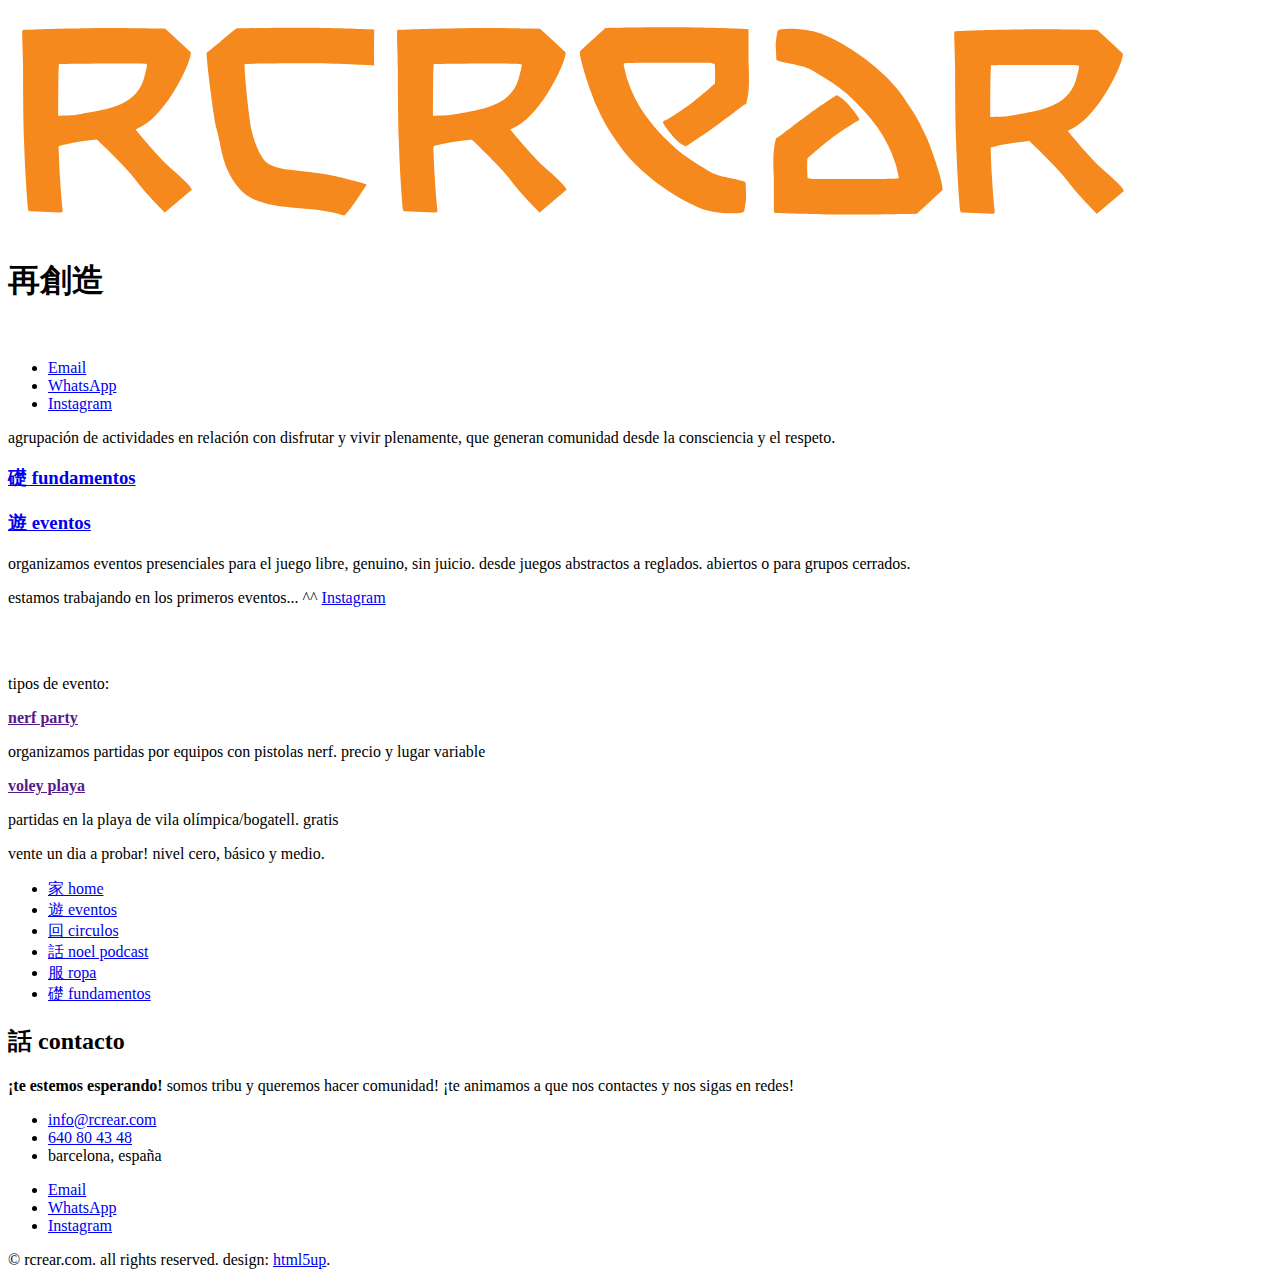
==== circulos.html @ d79f6c9f "f" ====
<!DOCTYPE HTML>
<!--
	Editorial by HTML5 UP
	html5up.net | @ajlkn
	Free for personal and commercial use under the CCA 3.0 license (html5up.net/license)
-->
<html>
	<head>

		<!-- Google tag (gtag.js) -->
<script async src="https://www.googletagmanager.com/gtag/js?id=G-EVS6V55VN1"></script>
<script>
  window.dataLayer = window.dataLayer || [];
  function gtag(){dataLayer.push(arguments);}
  gtag('js', new Date());

  gtag('config', 'G-EVS6V55VN1');
</script>

		<title>rcrear.com</title>
		<link rel="icon" type="image/ico" href="images/imago-circle.png" />
		<meta charset="utf-8" />
		<meta name="keywords" content="rcrear" />
		<meta name="viewport" content="width=device-width, initial-scale=1, user-scalable=no" />
		<link rel="stylesheet" href="assets/css/main.css" />
	</head>
	<body class="is-preload">

		<!-- Wrapper -->
			<div id="wrapper">

				<!-- Main -->
					<div id="main">
						<div class="inner">

							<!-- Header -->
								<header id="header">
									<img src="images/logo.svg">
									<right/><h1>再創造</h1><right/>
								</header>
								<br>
								<ul class="icons">

										<li><a href="mailto:info@rcrear.com" class="icon fa-envelope"><span class="label">Email</span></a></li>


										<li><a href="https://chat.whatsapp.com/CSFJep5sKGAAvkjsVZSvLa" class="icon brands fa-whatsapp"><span class="label">WhatsApp</span></a></li>


										<li><a href="https://www.instagram.com/rcrearoficial/" class="icon brands fa-instagram"><span class="label">Instagram</span></a></li>

									</ul>
									<p>agrupación de actividades en relación con disfrutar y vivir plenamente, que generan comunidad desde la consciencia y el respeto.</p>
									<a href="fundamentos.html"><h3>礎 fundamentos</h3></a>

							<!-- Section -->
								<section>
									<header class="major">
									</header>
									<div class="posts">

										<article>
											<a href="eventos.html"><h3>遊 eventos</h3></a>

											<p>organizamos eventos presenciales para el juego libre, genuino, sin juicio. desde juegos abstractos a reglados. abiertos o para grupos cerrados.</p>
											<p>estamos trabajando en los primeros eventos...  ^^  <a href="https://www.instagram.com/rcrearoficial/" class="icon brands fa-instagram"><span class="label">Instagram</span></a></li></p>
											<br></br>
											<p>tipos de evento:</p>
											<a href=""><p><strong><u>nerf party</u></strong></p></a>
											<p>organizamos partidas por equipos con pistolas nerf. precio y lugar variable</p>
											<a href=""><p><strong><u>voley playa</u></strong></p></a>
											<p>partidas en la playa de vila olímpica/bogatell. gratis</p>
											<p>vente un dia a probar! nivel cero, básico y medio.</p>


										</article>

									</div>
								</section>

						</div>
					</div>

				<!-- Sidebar -->
				<div id="sidebar">
					<div class="inner">

						<!-- Menu -->
							<nav id="menu">
								<ul>
									<li><a href="index.html">家 home</a></li>
									<li><a href="eventos.html">遊 eventos</a></li>
									<li><a href="circulos.html">回 circulos</a></li>
									<li><a href="podcast.html">話 noel podcast</a></li>
									<li><a href="ropa.html">服 ropa</a></li>
									<li><a href="fundamentos.html">礎 fundamentos</a></li>
							</ul>
							</nav>

						<!-- Section -->
							<section>
								<header class="major">
									<h2>話 contacto</h2>
								</header>
								<p><strong>¡te estemos esperando!</strong> somos tribu y queremos hacer comunidad! ¡te animamos a que nos contactes y nos sigas en redes!</p>
								<ul class="contact">
									<li class="icon solid fa-envelope"><a href="mailto:info@rcrear.com">info@rcrear.com</a></li>
									<li class="icon solid fa-phone"><a href="tel:0034640804348">640 80 43 48</a></li>
									<li class="icon solid fa-home">barcelona, españa</li>
								</ul>
								<ul class="icons">
									<li><a href="mailto:info@rcrear.com" class="icon fa-envelope"><span class="label">Email</span></a></li>


									<li><a href="https://chat.whatsapp.com/CSFJep5sKGAAvkjsVZSvLa" class="icon brands fa-whatsapp"><span class="label">WhatsApp</span></a></li>


									<li><a href="https://www.instagram.com/rcrearoficial/" class="icon brands fa-instagram"><span class="label">Instagram</span></a></li>
								</ul>
							</section>

							<!-- Footer -->
								<footer id="footer">
									<p class="copyright">&copy; rcrear.com. all rights reserved. design: <a href="https://html5up.net">html5up</a>.</p>
								</footer>

						</div>
					</div>

			</div>

		<!-- Scripts -->
			<script src="assets/js/jquery.min.js"></script>
			<script src="assets/js/browser.min.js"></script>
			<script src="assets/js/breakpoints.min.js"></script>
			<script src="assets/js/util.js"></script>
			<script src="assets/js/main.js"></script>

	</body>
</html>
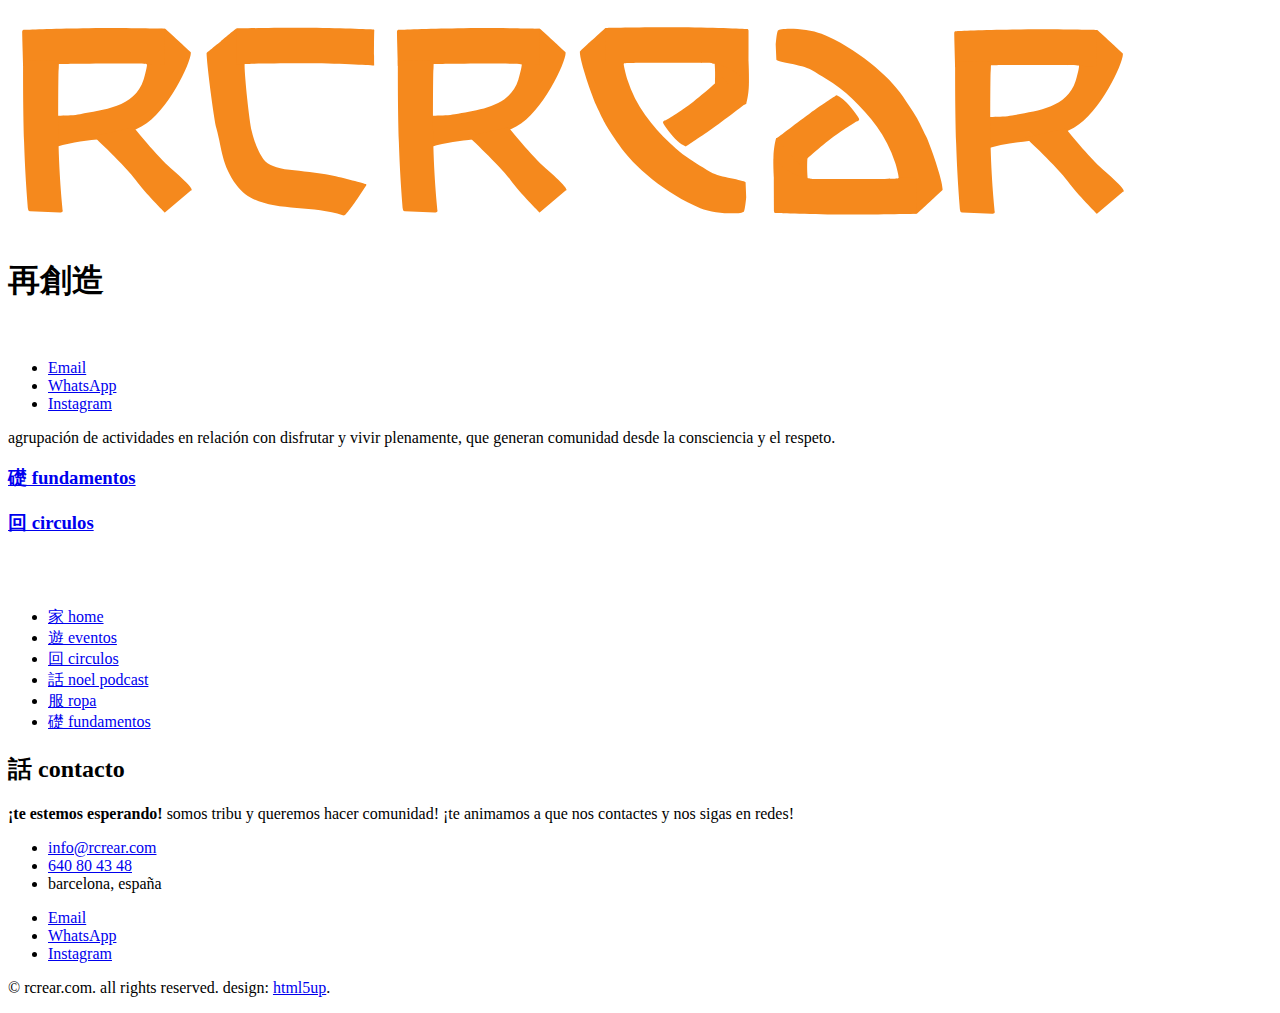
==== commit 56e425f4: "d" ====
--- a/circulos.html
+++ b/circulos.html
@@ -60,17 +60,11 @@
 									<div class="posts">
 
 										<article>
-											<a href="eventos.html"><h3>遊 eventos</h3></a>
+											<a href="circulos.html"><h3>回 circulos</h3></a>
 
-											<p>organizamos eventos presenciales para el juego libre, genuino, sin juicio. desde juegos abstractos a reglados. abiertos o para grupos cerrados.</p>
-											<p>estamos trabajando en los primeros eventos...  ^^  <a href="https://www.instagram.com/rcrearoficial/" class="icon brands fa-instagram"><span class="label">Instagram</span></a></li></p>
+											<p></p>
+											<p><a href="" class="icon brands fa-instagram"><span class="label"></span></a></li></p>
 											<br></br>
-											<p>tipos de evento:</p>
-											<a href=""><p><strong><u>nerf party</u></strong></p></a>
-											<p>organizamos partidas por equipos con pistolas nerf. precio y lugar variable</p>
-											<a href=""><p><strong><u>voley playa</u></strong></p></a>
-											<p>partidas en la playa de vila olímpica/bogatell. gratis</p>
-											<p>vente un dia a probar! nivel cero, básico y medio.</p>
 
 
 										</article>
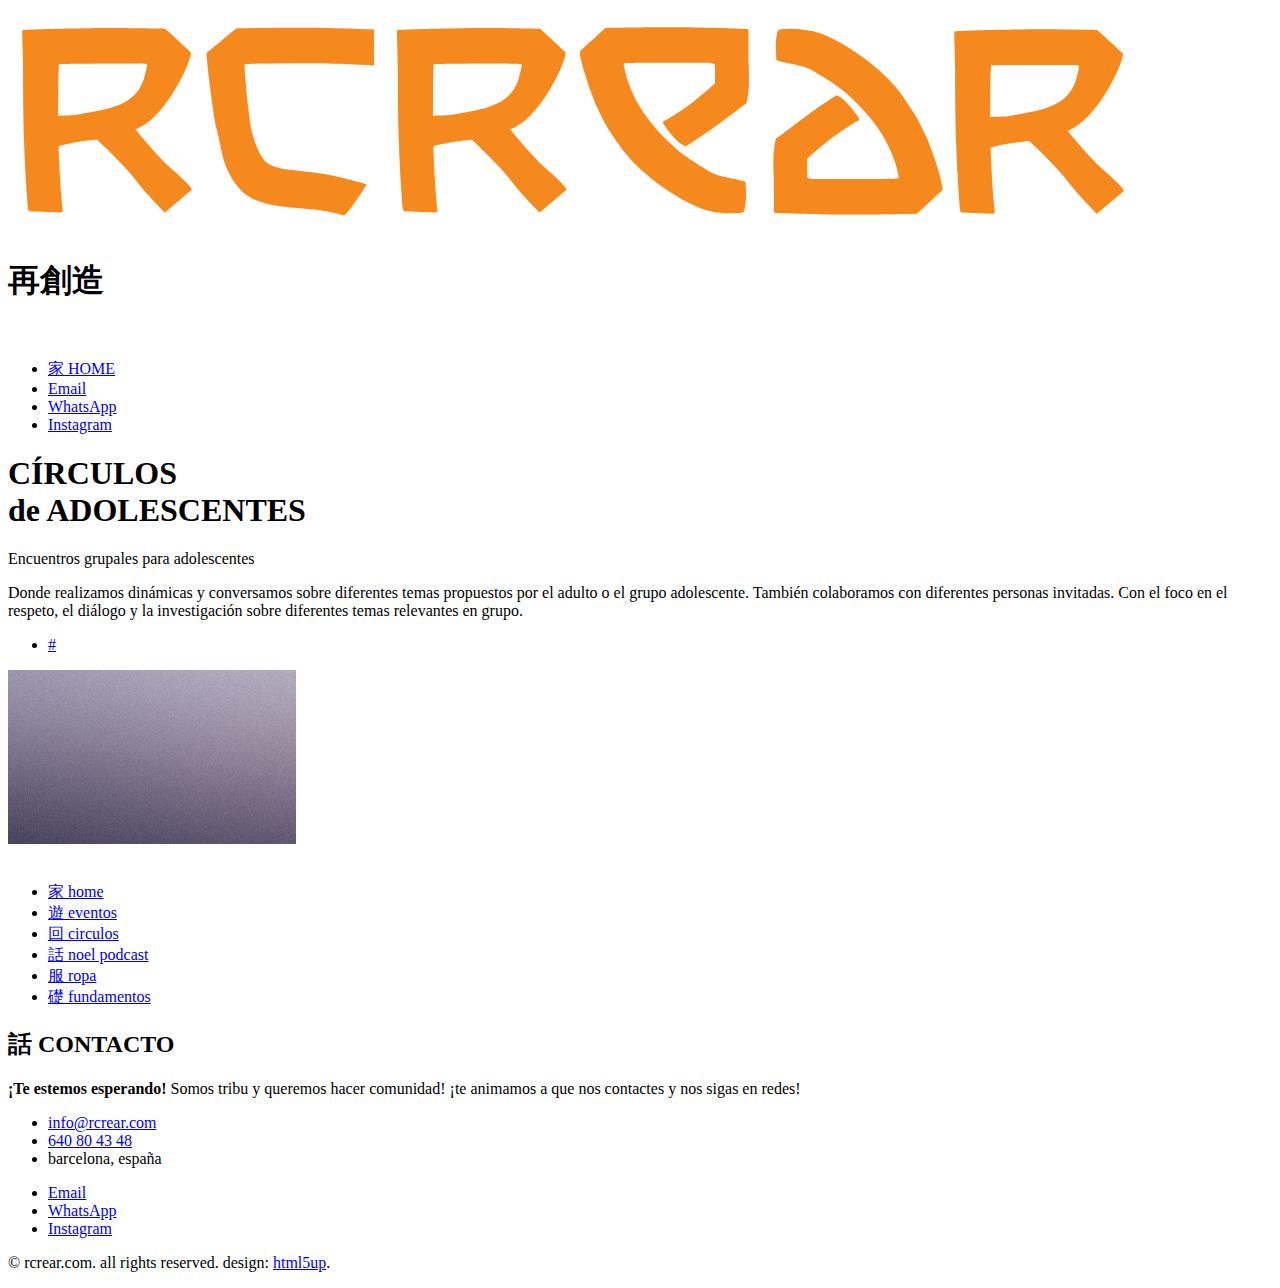
==== commit e7b1af2f: "H" ====
--- a/circulos.html
+++ b/circulos.html
@@ -17,8 +17,8 @@
   gtag('config', 'G-EVS6V55VN1');
 </script>
 
-		<title>rcrear.com</title>
-		<link rel="icon" type="image/ico" href="images/imago-circle.png" />
+		<title>RCREAR.COM</title>
+		<link rel="icon" type="image/ico" href="images/imagen marca square.png" />
 		<meta charset="utf-8" />
 		<meta name="keywords" content="rcrear" />
 		<meta name="viewport" content="width=device-width, initial-scale=1, user-scalable=no" />
@@ -34,13 +34,87 @@
 						<div class="inner">
 
 							<!-- Header -->
-								<header id="header">
+							<centered>
+									<header id="header">
 									<img src="images/logo.svg">
-									<right/><h1>再創造</h1><right/>
+									<right><h1>再創造</h1></right>
 								</header>
+							</centered>
+							
 								<br>
 								<ul class="icons">
+									<li><a href="index.html" class="button big">家 HOME</a></li>
 
+									<li><a href="mailto:info@rcrear.com" class="icon fa-envelope"><span class="label">Email</span></a></li>
+	
+	
+									<li><a href="https://chat.whatsapp.com/CSFJep5sKGAAvkjsVZSvLa" class="icon brands fa-whatsapp"><span class="label">WhatsApp</span></a></li>
+	
+	
+									<li><a href="https://www.instagram.com/rcrearoficial/" class="icon brands fa-instagram"><span class="label">Instagram</span></a></li>
+	
+								</ul>
+							
+							<!-- Banner -->
+							<section id="banner">
+								<div class="content">
+									<header>
+										<h1>CÍRCULOS<br />
+										de ADOLESCENTES</h1>
+										<p>Encuentros grupales para adolescentes</p>
+									</header>
+									<p>Donde realizamos dinámicas y conversamos sobre diferentes temas propuestos por el adulto o el grupo adolescente. También colaboramos con diferentes personas invitadas. Con el foco en el respeto, el diálogo y la investigación sobre diferentes temas relevantes en grupo.</p>
+									<ul class="actions">
+										<li><a href="#" class="button big">#</a></li>
+									</ul>
+								</div>
+								<span class="image object">
+									<img src="images/pic10.jpg" alt="" />
+								</span>
+							</section>
+
+							<!-- Section -->
+								<section>
+									<div class="posts">
+										<article>
+											<span class="image object">
+												<img src="images/pic0.jpg" alt="" />
+											</span>
+										</article>
+									</div>
+								</section>
+
+						</div>
+					</div>
+
+				<!-- Sidebar -->
+					<div id="sidebar">
+						<div class="inner">
+
+							<!-- Menu -->
+								<nav id="menu">
+									<ul>
+										<li><a href="index.html">家 home</a></li>
+										<li><a href="eventos.html">遊 eventos</a></li>
+										<li><a href="circulos.html">回 circulos</a></li>
+										<li><a href="https://www.youtube.com/@noelpod">話 noel podcast</a></li>
+										<li><a href="https://www.instagram.com/rcrearoficial/">服 ropa</a></li>
+										<li><a href="fundamentos.html">礎 fundamentos</a></li>
+								</ul>
+								</nav>
+
+							<!-- Section -->
+								<section>
+									<header class="major">
+										<h2>話 CONTACTO</h2>
+									</header>
+									<p><strong>¡Te estemos esperando!</strong> Somos tribu y queremos hacer comunidad! ¡te animamos a que nos contactes y nos sigas en redes!</p>
+									<ul class="contact">
+										<li class="icon solid fa-envelope"><a href="mailto:info@rcrear.com">info@rcrear.com</a></li>
+										<li class="icon solid fa-phone"><a href="tel:0034640804348">640 80 43 48</a></li>
+										<li class="icon solid fa-home">barcelona, españa</li>
+									</ul>
+									<ul class="icons">
 										<li><a href="mailto:info@rcrear.com" class="icon fa-envelope"><span class="label">Email</span></a></li>
 
 
@@ -48,70 +122,8 @@
 
 
 										<li><a href="https://www.instagram.com/rcrearoficial/" class="icon brands fa-instagram"><span class="label">Instagram</span></a></li>
-
 									</ul>
-									<p>agrupación de actividades en relación con disfrutar y vivir plenamente, que generan comunidad desde la consciencia y el respeto.</p>
-									<a href="fundamentos.html"><h3>礎 fundamentos</h3></a>
-
-							<!-- Section -->
-								<section>
-									<header class="major">
-									</header>
-									<div class="posts">
-
-										<article>
-											<a href="circulos.html"><h3>回 circulos</h3></a>
-
-											<p></p>
-											<p><a href="" class="icon brands fa-instagram"><span class="label"></span></a></li></p>
-											<br></br>
-
-
-										</article>
-
-									</div>
 								</section>
-
-						</div>
-					</div>
-
-				<!-- Sidebar -->
-				<div id="sidebar">
-					<div class="inner">
-
-						<!-- Menu -->
-							<nav id="menu">
-								<ul>
-									<li><a href="index.html">家 home</a></li>
-									<li><a href="eventos.html">遊 eventos</a></li>
-									<li><a href="circulos.html">回 circulos</a></li>
-									<li><a href="podcast.html">話 noel podcast</a></li>
-									<li><a href="ropa.html">服 ropa</a></li>
-									<li><a href="fundamentos.html">礎 fundamentos</a></li>
-							</ul>
-							</nav>
-
-						<!-- Section -->
-							<section>
-								<header class="major">
-									<h2>話 contacto</h2>
-								</header>
-								<p><strong>¡te estemos esperando!</strong> somos tribu y queremos hacer comunidad! ¡te animamos a que nos contactes y nos sigas en redes!</p>
-								<ul class="contact">
-									<li class="icon solid fa-envelope"><a href="mailto:info@rcrear.com">info@rcrear.com</a></li>
-									<li class="icon solid fa-phone"><a href="tel:0034640804348">640 80 43 48</a></li>
-									<li class="icon solid fa-home">barcelona, españa</li>
-								</ul>
-								<ul class="icons">
-									<li><a href="mailto:info@rcrear.com" class="icon fa-envelope"><span class="label">Email</span></a></li>
-
-
-									<li><a href="https://chat.whatsapp.com/CSFJep5sKGAAvkjsVZSvLa" class="icon brands fa-whatsapp"><span class="label">WhatsApp</span></a></li>
-
-
-									<li><a href="https://www.instagram.com/rcrearoficial/" class="icon brands fa-instagram"><span class="label">Instagram</span></a></li>
-								</ul>
-							</section>
 
 							<!-- Footer -->
 								<footer id="footer">
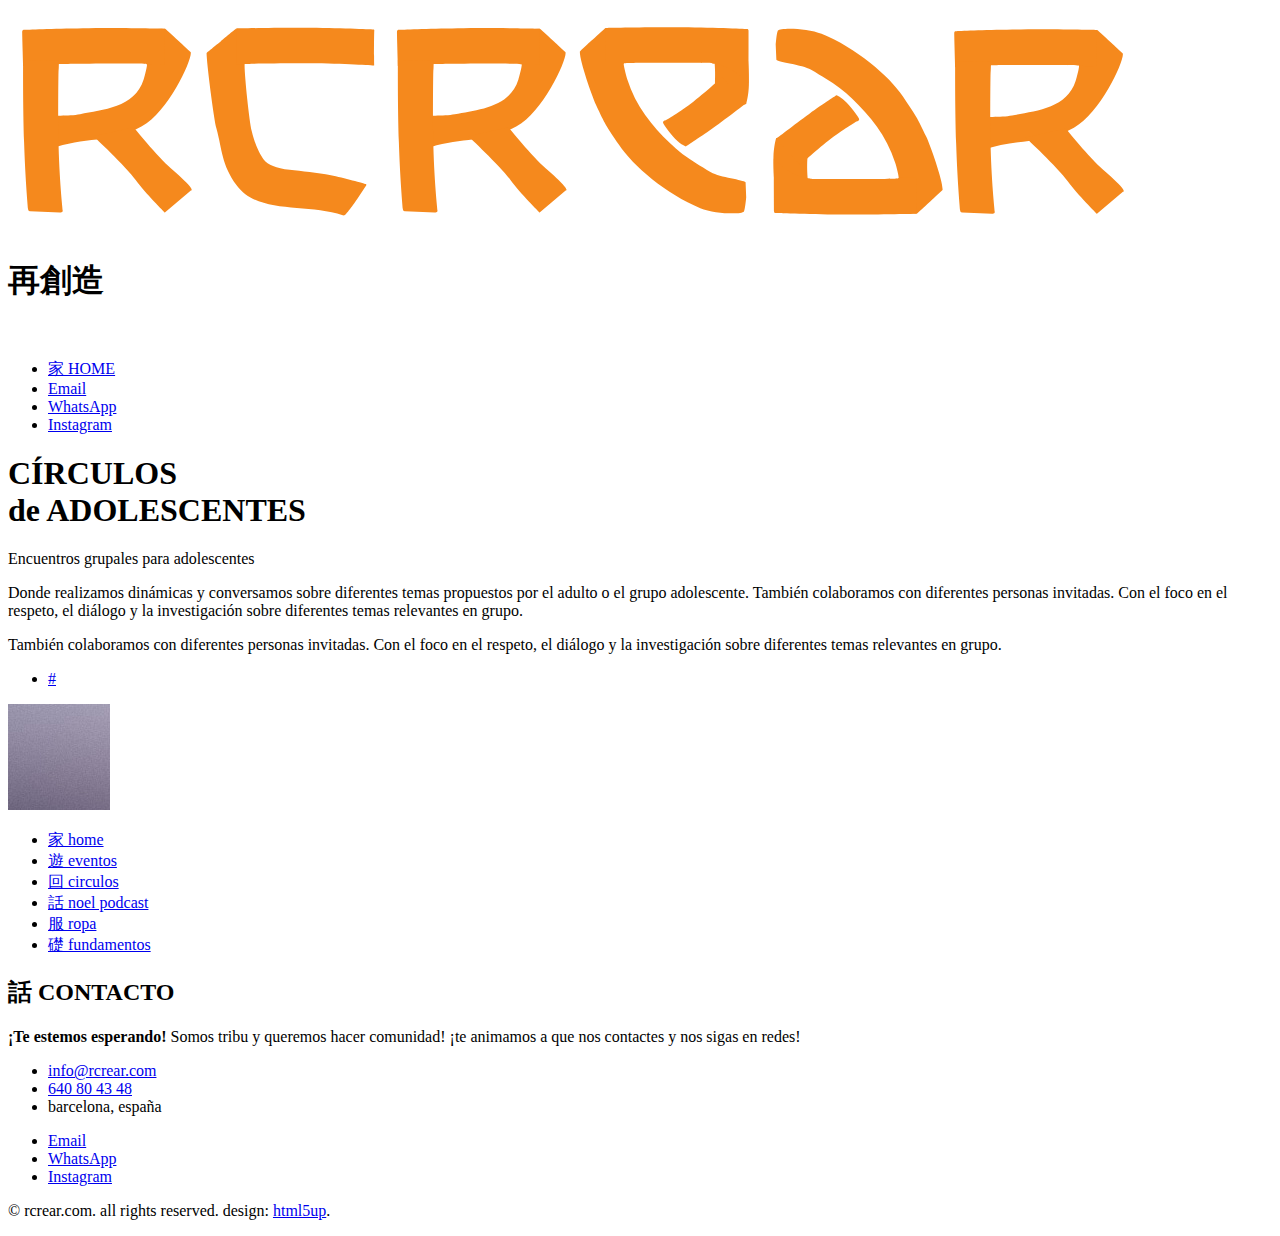
==== commit c9c74740: "s" ====
--- a/circulos.html
+++ b/circulos.html
@@ -64,25 +64,17 @@
 										<p>Encuentros grupales para adolescentes</p>
 									</header>
 									<p>Donde realizamos dinámicas y conversamos sobre diferentes temas propuestos por el adulto o el grupo adolescente. También colaboramos con diferentes personas invitadas. Con el foco en el respeto, el diálogo y la investigación sobre diferentes temas relevantes en grupo.</p>
+									
+									<p>También colaboramos con diferentes personas invitadas. Con el foco en el respeto, el diálogo y la investigación sobre diferentes temas relevantes en grupo.</p>
+
 									<ul class="actions">
 										<li><a href="#" class="button big">#</a></li>
 									</ul>
 								</div>
 								<span class="image object">
-									<img src="images/pic10.jpg" alt="" />
+									<img src="images/pic1.jpg" alt="" />
 								</span>
 							</section>
-
-							<!-- Section -->
-								<section>
-									<div class="posts">
-										<article>
-											<span class="image object">
-												<img src="images/pic0.jpg" alt="" />
-											</span>
-										</article>
-									</div>
-								</section>
 
 						</div>
 					</div>
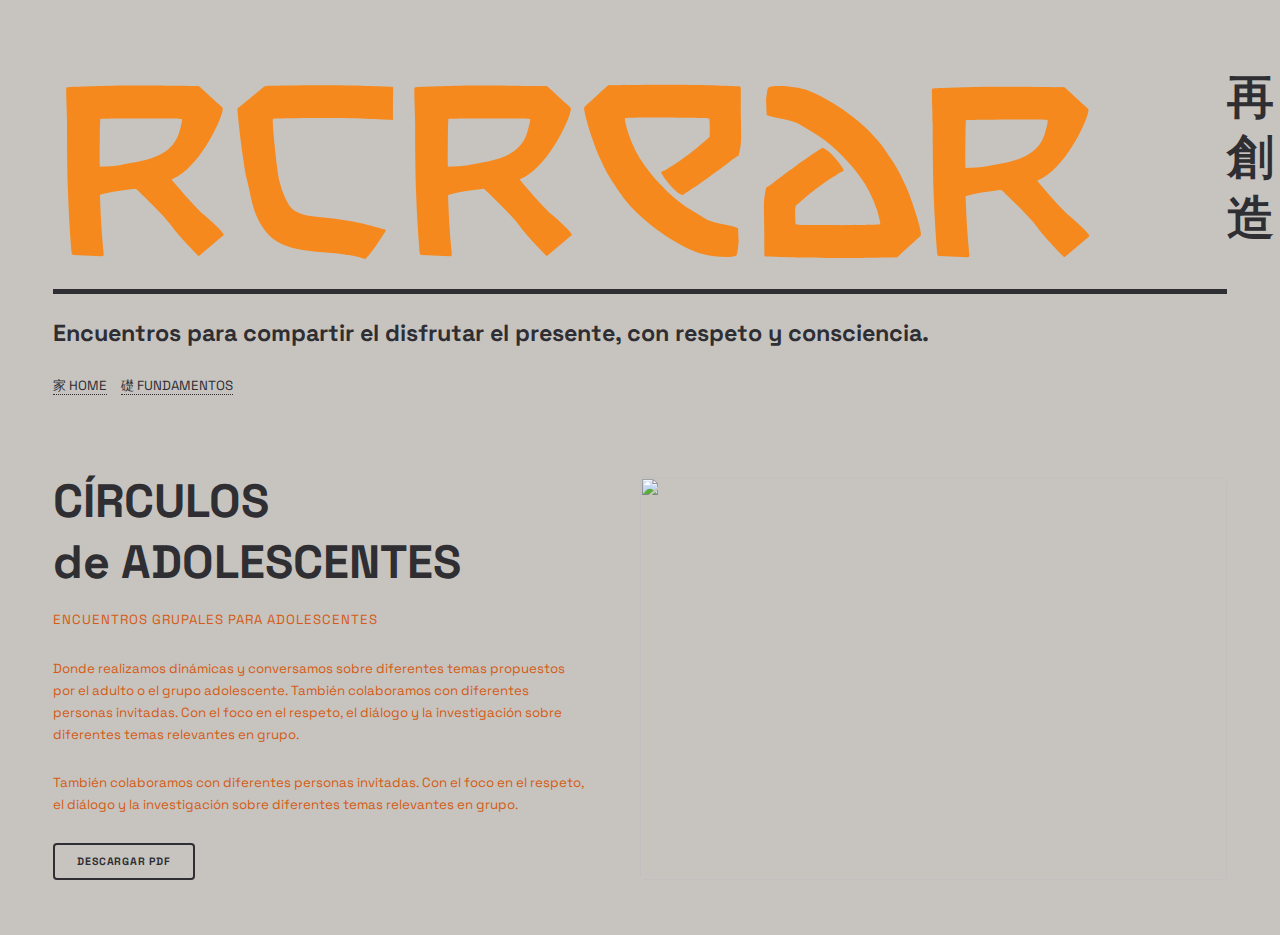
==== commit b7f04b0d: "s" ====
--- a/circulos.html
+++ b/circulos.html
@@ -35,25 +35,29 @@
 
 							<!-- Header -->
 							<centered>
-									<header id="header">
-									<img src="images/logo.svg">
-									<right><h1>再創造</h1></right>
-								</header>
-							</centered>
-							
-								<br>
-								<ul class="icons">
-									<li><a href="index.html" class="button big">家 HOME</a></li>
+								<header id="header">
+								<img src="images/logo.svg">
+								<right><h1>再創造</h1></right>
+							</header>
+						</centered>
+							<br>
+						<centered>
+							<h2>Encuentros para compartir el disfrutar el presente, con respeto y consciencia.</h2>
+							<ul class="icons">
+									<li><a href="index.html">家 HOME</a></li><li><a href="fundamentos.html">礎 FUNDAMENTOS</a></li>
 
+									<li><a href="https://www.youtube.com/@rcrear" class="icon brands fa-youtube"><span class="label">YouTube</span></a></li>
+									
 									<li><a href="mailto:info@rcrear.com" class="icon fa-envelope"><span class="label">Email</span></a></li>
-	
-	
+
+
 									<li><a href="https://chat.whatsapp.com/CSFJep5sKGAAvkjsVZSvLa" class="icon brands fa-whatsapp"><span class="label">WhatsApp</span></a></li>
-	
-	
+
+
 									<li><a href="https://www.instagram.com/rcrearoficial/" class="icon brands fa-instagram"><span class="label">Instagram</span></a></li>
-	
+
 								</ul>
+						</centered>
 							
 							<!-- Banner -->
 							<section id="banner">
@@ -68,11 +72,11 @@
 									<p>También colaboramos con diferentes personas invitadas. Con el foco en el respeto, el diálogo y la investigación sobre diferentes temas relevantes en grupo.</p>
 
 									<ul class="actions">
-										<li><a href="#" class="button big">#</a></li>
+										<li><a href="images/circulos.pdf" download="your-document-name.docx" class="button big">Descargar PDF</a></li>
 									</ul>
 								</div>
 								<span class="image object">
-									<img src="images/pic1.jpg" alt="" />
+									<img src="images/adoles.jpg" alt="" />
 								</span>
 							</section>
 
@@ -89,7 +93,7 @@
 										<li><a href="index.html">家 home</a></li>
 										<li><a href="eventos.html">遊 eventos</a></li>
 										<li><a href="circulos.html">回 circulos</a></li>
-										<li><a href="https://www.youtube.com/@noelpod">話 noel podcast</a></li>
+										<li><a href="https://www.youtube.com/@noelpod">話 podcast</a></li>
 										<li><a href="https://www.instagram.com/rcrearoficial/">服 ropa</a></li>
 										<li><a href="fundamentos.html">礎 fundamentos</a></li>
 								</ul>
--- a/assets/css/main.css
+++ b/assets/css/main.css
@@ -0,0 +1,2946 @@
+@import 'fontawesome-all.min.css';
+@import url("https://fonts.googleapis.com/css2?family=Space+Grotesk:wght@300;500;700&display=swap");
+/*
+	Editorial by HTML5 UP
+	html5up.net | @ajlkn
+	Free for personal and commercial use under the CCA 3.0 license (html5up.net/license)
+*/
+html, body, div, span, applet, object,
+iframe, h1, h2, h3, h4, h5, h6, p, blockquote,
+pre, a, abbr, acronym, address, big, cite,
+code, del, dfn, em, img, ins, kbd, q, s, samp,
+small, strike, strong, sub, sup, tt, var, b,
+u, i, center, dl, dt, dd, ol, ul, li, fieldset,
+form, label, legend, table, caption, tbody,
+tfoot, thead, tr, th, td, article, aside,
+canvas, details, embed, figure, figcaption,
+footer, header, hgroup, menu, nav, output, ruby,
+section, summary, time, mark, audio, video {
+  margin: 0;
+  padding: 0;
+  border: 0;
+  font-size: 100%;
+  font: inherit;
+  vertical-align: baseline;
+}
+
+article, aside, details, figcaption, figure,
+footer, header, hgroup, menu, nav, section {
+  display: block;
+}
+
+body {
+  line-height: 1;
+}
+
+ol, ul {
+  list-style: none;
+}
+
+blockquote, q {
+  quotes: none;
+}
+blockquote:before, blockquote:after, q:before, q:after {
+  content: "";
+  content: none;
+}
+
+table {
+  border-collapse: collapse;
+  border-spacing: 0;
+}
+
+body {
+  -webkit-text-size-adjust: none;
+}
+
+mark {
+  background-color: transparent;
+  color: inherit;
+}
+
+input::-moz-focus-inner {
+  border: 0;
+  padding: 0;
+}
+
+input, select, textarea {
+  -moz-appearance: none;
+  -webkit-appearance: none;
+  -ms-appearance: none;
+  appearance: none;
+}
+
+/* Basic */
+@-ms-viewport {
+  width: device-width;
+}
+body {
+  -ms-overflow-style: scrollbar;
+}
+
+@media screen and (max-width: 480px) {
+  html, body {
+    min-width: 320px;
+  }
+}
+html {
+  box-sizing: border-box;
+}
+
+*, *:before, *:after {
+  box-sizing: inherit;
+}
+
+body {
+  background: #c7c4c0;
+}
+body.is-preload *, body.is-preload *:before, body.is-preload *:after, body.is-resizing *, body.is-resizing *:before, body.is-resizing *:after {
+  -moz-animation: none !important;
+  -webkit-animation: none !important;
+  -ms-animation: none !important;
+  animation: none !important;
+  -moz-transition: none !important;
+  -webkit-transition: none !important;
+  -ms-transition: none !important;
+  transition: none !important;
+}
+
+/* Type */
+body, input, select, textarea {
+  color: #d45b14;
+  font-family: "Space Grotesk", sans-serif;
+  font-size: 13pt;
+  font-weight: 400;
+  line-height: 1.65;
+}
+@media screen and (max-width: 1680px) {
+  body, input, select, textarea {
+    font-size: 11pt;
+  }
+}
+@media screen and (max-width: 1280px) {
+  body, input, select, textarea {
+    font-size: 10pt;
+  }
+}
+@media screen and (max-width: 360px) {
+  body, input, select, textarea {
+    font-size: 9pt;
+  }
+}
+
+a {
+  -moz-transition: color 0.2s ease-in-out, border-bottom-color 0.2s ease-in-out;
+  -webkit-transition: color 0.2s ease-in-out, border-bottom-color 0.2s ease-in-out;
+  -ms-transition: color 0.2s ease-in-out, border-bottom-color 0.2s ease-in-out;
+  transition: color 0.2s ease-in-out, border-bottom-color 0.2s ease-in-out;
+  border-bottom: dotted 1px;
+  color: #2e2e33;
+  text-decoration: none;
+}
+a:hover {
+  border-bottom-color: #2e2e33;
+  color: #2e2e33 !important;
+}
+a:hover strong {
+  color: inherit;
+}
+
+strong, b {
+  color: #2e2e33;
+  font-weight: 600;
+}
+
+em, i {
+  font-style: italic;
+}
+
+p {
+  margin: 0 0 2em 0;
+}
+
+h1, h2, h3, h4, h5, h6 {
+  color: #2e2e33;
+  font-family: "Space Grotesk", sans-serif;
+  font-weight: 700;
+  line-height: 1.5;
+  margin: 0 0 1em 0;
+}
+h1 a, h2 a, h3 a, h4 a, h5 a, h6 a {
+  color: inherit;
+  text-decoration: none;
+  border-bottom: 0;
+}
+
+h1 {
+  font-size: 4em;
+  margin: 0 0 0.5em 0;
+  line-height: 1.3;
+}
+
+h2 {
+  font-size: 1.75em;
+}
+
+h3 {
+  font-size: 1.25em;
+}
+
+h4 {
+  font-size: 1.1em;
+}
+
+h5 {
+  font-size: 0.9em;
+}
+
+h6 {
+  font-size: 0.7em;
+}
+
+@media screen and (max-width: 1680px) {
+  h1 {
+    font-size: 3.5em;
+  }
+}
+@media screen and (max-width: 980px) {
+  h1 {
+    font-size: 3.25em;
+  }
+}
+@media screen and (max-width: 736px) {
+  h1 {
+    font-size: 2em;
+    line-height: 1.4;
+  }
+  h2 {
+    font-size: 1.5em;
+  }
+}
+sub {
+  font-size: 0.8em;
+  position: relative;
+  top: 0.5em;
+}
+
+sup {
+  font-size: 0.8em;
+  position: relative;
+  top: -0.5em;
+}
+
+blockquote {
+  border-left: solid 3px rgb(212, 88, 16);
+  font-style: italic;
+  margin: 0 0 2em 0;
+  padding: 0.5em 0 0.5em 2em;
+}
+
+code {
+  background: rgba(218, 87, 12, 0.25);
+  border-radius: 0.375em;
+  border: solid 1px rgb(212, 88, 16);
+  font-family: "Space Grotesk", sans-serif;
+  font-size: 0.9em;
+  margin: 0 0.25em;
+  padding: 0.25em 0.65em;
+}
+
+pre {
+  -webkit-overflow-scrolling: touch;
+  font-family: "Space Grotesk", sans-serif;
+  font-size: 0.9em;
+  margin: 0 0 2em 0;
+}
+pre code {
+  display: block;
+  line-height: 1.75;
+  padding: 1em 1.5em;
+  overflow-x: auto;
+}
+
+hr {
+  border: 0;
+  border-bottom: solid 1px rgb(212, 88, 16);
+  margin: 2em 0;
+}
+hr.major {
+  margin: 3em 0;
+}
+
+.align-left {
+  text-align: left;
+}
+
+.align-center {
+  text-align: center;
+}
+
+.align-right {
+  text-align: right;
+}
+
+/* Row */
+.row {
+  display: flex;
+  flex-wrap: wrap;
+  box-sizing: border-box;
+  align-items: stretch;
+}
+.row > * {
+  box-sizing: border-box;
+}
+.row.gtr-uniform > * > :last-child {
+  margin-bottom: 0;
+}
+.row.aln-left {
+  justify-content: flex-start;
+}
+.row.aln-center {
+  justify-content: center;
+}
+.row.aln-right {
+  justify-content: flex-end;
+}
+.row.aln-top {
+  align-items: flex-start;
+}
+.row.aln-middle {
+  align-items: center;
+}
+.row.aln-bottom {
+  align-items: flex-end;
+}
+.row > .imp {
+  order: -1;
+}
+.row > .col-1 {
+  width: 8.3333333333%;
+}
+.row > .off-1 {
+  margin-left: 8.3333333333%;
+}
+.row > .col-2 {
+  width: 16.6666666667%;
+}
+.row > .off-2 {
+  margin-left: 16.6666666667%;
+}
+.row > .col-3 {
+  width: 25%;
+}
+.row > .off-3 {
+  margin-left: 25%;
+}
+.row > .col-4 {
+  width: 33.3333333333%;
+}
+.row > .off-4 {
+  margin-left: 33.3333333333%;
+}
+.row > .col-5 {
+  width: 41.6666666667%;
+}
+.row > .off-5 {
+  margin-left: 41.6666666667%;
+}
+.row > .col-6 {
+  width: 50%;
+}
+.row > .off-6 {
+  margin-left: 50%;
+}
+.row > .col-7 {
+  width: 58.3333333333%;
+}
+.row > .off-7 {
+  margin-left: 58.3333333333%;
+}
+.row > .col-8 {
+  width: 66.6666666667%;
+}
+.row > .off-8 {
+  margin-left: 66.6666666667%;
+}
+.row > .col-9 {
+  width: 75%;
+}
+.row > .off-9 {
+  margin-left: 75%;
+}
+.row > .col-10 {
+  width: 83.3333333333%;
+}
+.row > .off-10 {
+  margin-left: 83.3333333333%;
+}
+.row > .col-11 {
+  width: 91.6666666667%;
+}
+.row > .off-11 {
+  margin-left: 91.6666666667%;
+}
+.row > .col-12 {
+  width: 100%;
+}
+.row > .off-12 {
+  margin-left: 100%;
+}
+.row.gtr-0 {
+  margin-top: 0;
+  margin-left: 0em;
+}
+.row.gtr-0 > * {
+  padding: 0 0 0 0em;
+}
+.row.gtr-0.gtr-uniform {
+  margin-top: 0em;
+}
+.row.gtr-0.gtr-uniform > * {
+  padding-top: 0em;
+}
+.row.gtr-25 {
+  margin-top: 0;
+  margin-left: -0.375em;
+}
+.row.gtr-25 > * {
+  padding: 0 0 0 0.375em;
+}
+.row.gtr-25.gtr-uniform {
+  margin-top: -0.375em;
+}
+.row.gtr-25.gtr-uniform > * {
+  padding-top: 0.375em;
+}
+.row.gtr-50 {
+  margin-top: 0;
+  margin-left: -0.75em;
+}
+.row.gtr-50 > * {
+  padding: 0 0 0 0.75em;
+}
+.row.gtr-50.gtr-uniform {
+  margin-top: -0.75em;
+}
+.row.gtr-50.gtr-uniform > * {
+  padding-top: 0.75em;
+}
+.row {
+  margin-top: 0;
+  margin-left: -1.5em;
+}
+.row > * {
+  padding: 0 0 0 1.5em;
+}
+.row.gtr-uniform {
+  margin-top: -1.5em;
+}
+.row.gtr-uniform > * {
+  padding-top: 1.5em;
+}
+.row.gtr-150 {
+  margin-top: 0;
+  margin-left: -2.25em;
+}
+.row.gtr-150 > * {
+  padding: 0 0 0 2.25em;
+}
+.row.gtr-150.gtr-uniform {
+  margin-top: -2.25em;
+}
+.row.gtr-150.gtr-uniform > * {
+  padding-top: 2.25em;
+}
+.row.gtr-200 {
+  margin-top: 0;
+  margin-left: -3em;
+}
+.row.gtr-200 > * {
+  padding: 0 0 0 3em;
+}
+.row.gtr-200.gtr-uniform {
+  margin-top: -3em;
+}
+.row.gtr-200.gtr-uniform > * {
+  padding-top: 3em;
+}
+@media screen and (max-width: 1680px) {
+  .row {
+    display: flex;
+    flex-wrap: wrap;
+    box-sizing: border-box;
+    align-items: stretch;
+  }
+  .row > * {
+    box-sizing: border-box;
+  }
+  .row.gtr-uniform > * > :last-child {
+    margin-bottom: 0;
+  }
+  .row.aln-left {
+    justify-content: flex-start;
+  }
+  .row.aln-center {
+    justify-content: center;
+  }
+  .row.aln-right {
+    justify-content: flex-end;
+  }
+  .row.aln-top {
+    align-items: flex-start;
+  }
+  .row.aln-middle {
+    align-items: center;
+  }
+  .row.aln-bottom {
+    align-items: flex-end;
+  }
+  .row > .imp-xlarge {
+    order: -1;
+  }
+  .row > .col-1-xlarge {
+    width: 8.3333333333%;
+  }
+  .row > .off-1-xlarge {
+    margin-left: 8.3333333333%;
+  }
+  .row > .col-2-xlarge {
+    width: 16.6666666667%;
+  }
+  .row > .off-2-xlarge {
+    margin-left: 16.6666666667%;
+  }
+  .row > .col-3-xlarge {
+    width: 25%;
+  }
+  .row > .off-3-xlarge {
+    margin-left: 25%;
+  }
+  .row > .col-4-xlarge {
+    width: 33.3333333333%;
+  }
+  .row > .off-4-xlarge {
+    margin-left: 33.3333333333%;
+  }
+  .row > .col-5-xlarge {
+    width: 41.6666666667%;
+  }
+  .row > .off-5-xlarge {
+    margin-left: 41.6666666667%;
+  }
+  .row > .col-6-xlarge {
+    width: 50%;
+  }
+  .row > .off-6-xlarge {
+    margin-left: 50%;
+  }
+  .row > .col-7-xlarge {
+    width: 58.3333333333%;
+  }
+  .row > .off-7-xlarge {
+    margin-left: 58.3333333333%;
+  }
+  .row > .col-8-xlarge {
+    width: 66.6666666667%;
+  }
+  .row > .off-8-xlarge {
+    margin-left: 66.6666666667%;
+  }
+  .row > .col-9-xlarge {
+    width: 75%;
+  }
+  .row > .off-9-xlarge {
+    margin-left: 75%;
+  }
+  .row > .col-10-xlarge {
+    width: 83.3333333333%;
+  }
+  .row > .off-10-xlarge {
+    margin-left: 83.3333333333%;
+  }
+  .row > .col-11-xlarge {
+    width: 91.6666666667%;
+  }
+  .row > .off-11-xlarge {
+    margin-left: 91.6666666667%;
+  }
+  .row > .col-12-xlarge {
+    width: 100%;
+  }
+  .row > .off-12-xlarge {
+    margin-left: 100%;
+  }
+  .row.gtr-0 {
+    margin-top: 0;
+    margin-left: 0em;
+  }
+  .row.gtr-0 > * {
+    padding: 0 0 0 0em;
+  }
+  .row.gtr-0.gtr-uniform {
+    margin-top: 0em;
+  }
+  .row.gtr-0.gtr-uniform > * {
+    padding-top: 0em;
+  }
+  .row.gtr-25 {
+    margin-top: 0;
+    margin-left: -0.375em;
+  }
+  .row.gtr-25 > * {
+    padding: 0 0 0 0.375em;
+  }
+  .row.gtr-25.gtr-uniform {
+    margin-top: -0.375em;
+  }
+  .row.gtr-25.gtr-uniform > * {
+    padding-top: 0.375em;
+  }
+  .row.gtr-50 {
+    margin-top: 0;
+    margin-left: -0.75em;
+  }
+  .row.gtr-50 > * {
+    padding: 0 0 0 0.75em;
+  }
+  .row.gtr-50.gtr-uniform {
+    margin-top: -0.75em;
+  }
+  .row.gtr-50.gtr-uniform > * {
+    padding-top: 0.75em;
+  }
+  .row {
+    margin-top: 0;
+    margin-left: -1.5em;
+  }
+  .row > * {
+    padding: 0 0 0 1.5em;
+  }
+  .row.gtr-uniform {
+    margin-top: -1.5em;
+  }
+  .row.gtr-uniform > * {
+    padding-top: 1.5em;
+  }
+  .row.gtr-150 {
+    margin-top: 0;
+    margin-left: -2.25em;
+  }
+  .row.gtr-150 > * {
+    padding: 0 0 0 2.25em;
+  }
+  .row.gtr-150.gtr-uniform {
+    margin-top: -2.25em;
+  }
+  .row.gtr-150.gtr-uniform > * {
+    padding-top: 2.25em;
+  }
+  .row.gtr-200 {
+    margin-top: 0;
+    margin-left: -3em;
+  }
+  .row.gtr-200 > * {
+    padding: 0 0 0 3em;
+  }
+  .row.gtr-200.gtr-uniform {
+    margin-top: -3em;
+  }
+  .row.gtr-200.gtr-uniform > * {
+    padding-top: 3em;
+  }
+}
+@media screen and (max-width: 1280px) {
+  .row {
+    display: flex;
+    flex-wrap: wrap;
+    box-sizing: border-box;
+    align-items: stretch;
+  }
+  .row > * {
+    box-sizing: border-box;
+  }
+  .row.gtr-uniform > * > :last-child {
+    margin-bottom: 0;
+  }
+  .row.aln-left {
+    justify-content: flex-start;
+  }
+  .row.aln-center {
+    justify-content: center;
+  }
+  .row.aln-right {
+    justify-content: flex-end;
+  }
+  .row.aln-top {
+    align-items: flex-start;
+  }
+  .row.aln-middle {
+    align-items: center;
+  }
+  .row.aln-bottom {
+    align-items: flex-end;
+  }
+  .row > .imp-large {
+    order: -1;
+  }
+  .row > .col-1-large {
+    width: 8.3333333333%;
+  }
+  .row > .off-1-large {
+    margin-left: 8.3333333333%;
+  }
+  .row > .col-2-large {
+    width: 16.6666666667%;
+  }
+  .row > .off-2-large {
+    margin-left: 16.6666666667%;
+  }
+  .row > .col-3-large {
+    width: 25%;
+  }
+  .row > .off-3-large {
+    margin-left: 25%;
+  }
+  .row > .col-4-large {
+    width: 33.3333333333%;
+  }
+  .row > .off-4-large {
+    margin-left: 33.3333333333%;
+  }
+  .row > .col-5-large {
+    width: 41.6666666667%;
+  }
+  .row > .off-5-large {
+    margin-left: 41.6666666667%;
+  }
+  .row > .col-6-large {
+    width: 50%;
+  }
+  .row > .off-6-large {
+    margin-left: 50%;
+  }
+  .row > .col-7-large {
+    width: 58.3333333333%;
+  }
+  .row > .off-7-large {
+    margin-left: 58.3333333333%;
+  }
+  .row > .col-8-large {
+    width: 66.6666666667%;
+  }
+  .row > .off-8-large {
+    margin-left: 66.6666666667%;
+  }
+  .row > .col-9-large {
+    width: 75%;
+  }
+  .row > .off-9-large {
+    margin-left: 75%;
+  }
+  .row > .col-10-large {
+    width: 83.3333333333%;
+  }
+  .row > .off-10-large {
+    margin-left: 83.3333333333%;
+  }
+  .row > .col-11-large {
+    width: 91.6666666667%;
+  }
+  .row > .off-11-large {
+    margin-left: 91.6666666667%;
+  }
+  .row > .col-12-large {
+    width: 100%;
+  }
+  .row > .off-12-large {
+    margin-left: 100%;
+  }
+  .row.gtr-0 {
+    margin-top: 0;
+    margin-left: 0em;
+  }
+  .row.gtr-0 > * {
+    padding: 0 0 0 0em;
+  }
+  .row.gtr-0.gtr-uniform {
+    margin-top: 0em;
+  }
+  .row.gtr-0.gtr-uniform > * {
+    padding-top: 0em;
+  }
+  .row.gtr-25 {
+    margin-top: 0;
+    margin-left: -0.375em;
+  }
+  .row.gtr-25 > * {
+    padding: 0 0 0 0.375em;
+  }
+  .row.gtr-25.gtr-uniform {
+    margin-top: -0.375em;
+  }
+  .row.gtr-25.gtr-uniform > * {
+    padding-top: 0.375em;
+  }
+  .row.gtr-50 {
+    margin-top: 0;
+    margin-left: -0.75em;
+  }
+  .row.gtr-50 > * {
+    padding: 0 0 0 0.75em;
+  }
+  .row.gtr-50.gtr-uniform {
+    margin-top: -0.75em;
+  }
+  .row.gtr-50.gtr-uniform > * {
+    padding-top: 0.75em;
+  }
+  .row {
+    margin-top: 0;
+    margin-left: -1.5em;
+  }
+  .row > * {
+    padding: 0 0 0 1.5em;
+  }
+  .row.gtr-uniform {
+    margin-top: -1.5em;
+  }
+  .row.gtr-uniform > * {
+    padding-top: 1.5em;
+  }
+  .row.gtr-150 {
+    margin-top: 0;
+    margin-left: -2.25em;
+  }
+  .row.gtr-150 > * {
+    padding: 0 0 0 2.25em;
+  }
+  .row.gtr-150.gtr-uniform {
+    margin-top: -2.25em;
+  }
+  .row.gtr-150.gtr-uniform > * {
+    padding-top: 2.25em;
+  }
+  .row.gtr-200 {
+    margin-top: 0;
+    margin-left: -3em;
+  }
+  .row.gtr-200 > * {
+    padding: 0 0 0 3em;
+  }
+  .row.gtr-200.gtr-uniform {
+    margin-top: -3em;
+  }
+  .row.gtr-200.gtr-uniform > * {
+    padding-top: 3em;
+  }
+}
+@media screen and (max-width: 980px) {
+  .row {
+    display: flex;
+    flex-wrap: wrap;
+    box-sizing: border-box;
+    align-items: stretch;
+  }
+  .row > * {
+    box-sizing: border-box;
+  }
+  .row.gtr-uniform > * > :last-child {
+    margin-bottom: 0;
+  }
+  .row.aln-left {
+    justify-content: flex-start;
+  }
+  .row.aln-center {
+    justify-content: center;
+  }
+  .row.aln-right {
+    justify-content: flex-end;
+  }
+  .row.aln-top {
+    align-items: flex-start;
+  }
+  .row.aln-middle {
+    align-items: center;
+  }
+  .row.aln-bottom {
+    align-items: flex-end;
+  }
+  .row > .imp-medium {
+    order: -1;
+  }
+  .row > .col-1-medium {
+    width: 8.3333333333%;
+  }
+  .row > .off-1-medium {
+    margin-left: 8.3333333333%;
+  }
+  .row > .col-2-medium {
+    width: 16.6666666667%;
+  }
+  .row > .off-2-medium {
+    margin-left: 16.6666666667%;
+  }
+  .row > .col-3-medium {
+    width: 25%;
+  }
+  .row > .off-3-medium {
+    margin-left: 25%;
+  }
+  .row > .col-4-medium {
+    width: 33.3333333333%;
+  }
+  .row > .off-4-medium {
+    margin-left: 33.3333333333%;
+  }
+  .row > .col-5-medium {
+    width: 41.6666666667%;
+  }
+  .row > .off-5-medium {
+    margin-left: 41.6666666667%;
+  }
+  .row > .col-6-medium {
+    width: 50%;
+  }
+  .row > .off-6-medium {
+    margin-left: 50%;
+  }
+  .row > .col-7-medium {
+    width: 58.3333333333%;
+  }
+  .row > .off-7-medium {
+    margin-left: 58.3333333333%;
+  }
+  .row > .col-8-medium {
+    width: 66.6666666667%;
+  }
+  .row > .off-8-medium {
+    margin-left: 66.6666666667%;
+  }
+  .row > .col-9-medium {
+    width: 75%;
+  }
+  .row > .off-9-medium {
+    margin-left: 75%;
+  }
+  .row > .col-10-medium {
+    width: 83.3333333333%;
+  }
+  .row > .off-10-medium {
+    margin-left: 83.3333333333%;
+  }
+  .row > .col-11-medium {
+    width: 91.6666666667%;
+  }
+  .row > .off-11-medium {
+    margin-left: 91.6666666667%;
+  }
+  .row > .col-12-medium {
+    width: 100%;
+  }
+  .row > .off-12-medium {
+    margin-left: 100%;
+  }
+  .row.gtr-0 {
+    margin-top: 0;
+    margin-left: 0em;
+  }
+  .row.gtr-0 > * {
+    padding: 0 0 0 0em;
+  }
+  .row.gtr-0.gtr-uniform {
+    margin-top: 0em;
+  }
+  .row.gtr-0.gtr-uniform > * {
+    padding-top: 0em;
+  }
+  .row.gtr-25 {
+    margin-top: 0;
+    margin-left: -0.375em;
+  }
+  .row.gtr-25 > * {
+    padding: 0 0 0 0.375em;
+  }
+  .row.gtr-25.gtr-uniform {
+    margin-top: -0.375em;
+  }
+  .row.gtr-25.gtr-uniform > * {
+    padding-top: 0.375em;
+  }
+  .row.gtr-50 {
+    margin-top: 0;
+    margin-left: -0.75em;
+  }
+  .row.gtr-50 > * {
+    padding: 0 0 0 0.75em;
+  }
+  .row.gtr-50.gtr-uniform {
+    margin-top: -0.75em;
+  }
+  .row.gtr-50.gtr-uniform > * {
+    padding-top: 0.75em;
+  }
+  .row {
+    margin-top: 0;
+    margin-left: -1.5em;
+  }
+  .row > * {
+    padding: 0 0 0 1.5em;
+  }
+  .row.gtr-uniform {
+    margin-top: -1.5em;
+  }
+  .row.gtr-uniform > * {
+    padding-top: 1.5em;
+  }
+  .row.gtr-150 {
+    margin-top: 0;
+    margin-left: -2.25em;
+  }
+  .row.gtr-150 > * {
+    padding: 0 0 0 2.25em;
+  }
+  .row.gtr-150.gtr-uniform {
+    margin-top: -2.25em;
+  }
+  .row.gtr-150.gtr-uniform > * {
+    padding-top: 2.25em;
+  }
+  .row.gtr-200 {
+    margin-top: 0;
+    margin-left: -3em;
+  }
+  .row.gtr-200 > * {
+    padding: 0 0 0 3em;
+  }
+  .row.gtr-200.gtr-uniform {
+    margin-top: -3em;
+  }
+  .row.gtr-200.gtr-uniform > * {
+    padding-top: 3em;
+  }
+}
+@media screen and (max-width: 736px) {
+  .row {
+    display: flex;
+    flex-wrap: wrap;
+    box-sizing: border-box;
+    align-items: stretch;
+  }
+  .row > * {
+    box-sizing: border-box;
+  }
+  .row.gtr-uniform > * > :last-child {
+    margin-bottom: 0;
+  }
+  .row.aln-left {
+    justify-content: flex-start;
+  }
+  .row.aln-center {
+    justify-content: center;
+  }
+  .row.aln-right {
+    justify-content: flex-end;
+  }
+  .row.aln-top {
+    align-items: flex-start;
+  }
+  .row.aln-middle {
+    align-items: center;
+  }
+  .row.aln-bottom {
+    align-items: flex-end;
+  }
+  .row > .imp-small {
+    order: -1;
+  }
+  .row > .col-1-small {
+    width: 8.3333333333%;
+  }
+  .row > .off-1-small {
+    margin-left: 8.3333333333%;
+  }
+  .row > .col-2-small {
+    width: 16.6666666667%;
+  }
+  .row > .off-2-small {
+    margin-left: 16.6666666667%;
+  }
+  .row > .col-3-small {
+    width: 25%;
+  }
+  .row > .off-3-small {
+    margin-left: 25%;
+  }
+  .row > .col-4-small {
+    width: 33.3333333333%;
+  }
+  .row > .off-4-small {
+    margin-left: 33.3333333333%;
+  }
+  .row > .col-5-small {
+    width: 41.6666666667%;
+  }
+  .row > .off-5-small {
+    margin-left: 41.6666666667%;
+  }
+  .row > .col-6-small {
+    width: 50%;
+  }
+  .row > .off-6-small {
+    margin-left: 50%;
+  }
+  .row > .col-7-small {
+    width: 58.3333333333%;
+  }
+  .row > .off-7-small {
+    margin-left: 58.3333333333%;
+  }
+  .row > .col-8-small {
+    width: 66.6666666667%;
+  }
+  .row > .off-8-small {
+    margin-left: 66.6666666667%;
+  }
+  .row > .col-9-small {
+    width: 75%;
+  }
+  .row > .off-9-small {
+    margin-left: 75%;
+  }
+  .row > .col-10-small {
+    width: 83.3333333333%;
+  }
+  .row > .off-10-small {
+    margin-left: 83.3333333333%;
+  }
+  .row > .col-11-small {
+    width: 91.6666666667%;
+  }
+  .row > .off-11-small {
+    margin-left: 91.6666666667%;
+  }
+  .row > .col-12-small {
+    width: 100%;
+  }
+  .row > .off-12-small {
+    margin-left: 100%;
+  }
+  .row.gtr-0 {
+    margin-top: 0;
+    margin-left: 0em;
+  }
+  .row.gtr-0 > * {
+    padding: 0 0 0 0em;
+  }
+  .row.gtr-0.gtr-uniform {
+    margin-top: 0em;
+  }
+  .row.gtr-0.gtr-uniform > * {
+    padding-top: 0em;
+  }
+  .row.gtr-25 {
+    margin-top: 0;
+    margin-left: -0.375em;
+  }
+  .row.gtr-25 > * {
+    padding: 0 0 0 0.375em;
+  }
+  .row.gtr-25.gtr-uniform {
+    margin-top: -0.375em;
+  }
+  .row.gtr-25.gtr-uniform > * {
+    padding-top: 0.375em;
+  }
+  .row.gtr-50 {
+    margin-top: 0;
+    margin-left: -0.75em;
+  }
+  .row.gtr-50 > * {
+    padding: 0 0 0 0.75em;
+  }
+  .row.gtr-50.gtr-uniform {
+    margin-top: -0.75em;
+  }
+  .row.gtr-50.gtr-uniform > * {
+    padding-top: 0.75em;
+  }
+  .row {
+    margin-top: 0;
+    margin-left: -1.5em;
+  }
+  .row > * {
+    padding: 0 0 0 1.5em;
+  }
+  .row.gtr-uniform {
+    margin-top: -1.5em;
+  }
+  .row.gtr-uniform > * {
+    padding-top: 1.5em;
+  }
+  .row.gtr-150 {
+    margin-top: 0;
+    margin-left: -2.25em;
+  }
+  .row.gtr-150 > * {
+    padding: 0 0 0 2.25em;
+  }
+  .row.gtr-150.gtr-uniform {
+    margin-top: -2.25em;
+  }
+  .row.gtr-150.gtr-uniform > * {
+    padding-top: 2.25em;
+  }
+  .row.gtr-200 {
+    margin-top: 0;
+    margin-left: -3em;
+  }
+  .row.gtr-200 > * {
+    padding: 0 0 0 3em;
+  }
+  .row.gtr-200.gtr-uniform {
+    margin-top: -3em;
+  }
+  .row.gtr-200.gtr-uniform > * {
+    padding-top: 3em;
+  }
+}
+@media screen and (max-width: 480px) {
+  .row {
+    display: flex;
+    flex-wrap: wrap;
+    box-sizing: border-box;
+    align-items: stretch;
+  }
+  .row > * {
+    box-sizing: border-box;
+  }
+  .row.gtr-uniform > * > :last-child {
+    margin-bottom: 0;
+  }
+  .row.aln-left {
+    justify-content: flex-start;
+  }
+  .row.aln-center {
+    justify-content: center;
+  }
+  .row.aln-right {
+    justify-content: flex-end;
+  }
+  .row.aln-top {
+    align-items: flex-start;
+  }
+  .row.aln-middle {
+    align-items: center;
+  }
+  .row.aln-bottom {
+    align-items: flex-end;
+  }
+  .row > .imp-xsmall {
+    order: -1;
+  }
+  .row > .col-1-xsmall {
+    width: 8.3333333333%;
+  }
+  .row > .off-1-xsmall {
+    margin-left: 8.3333333333%;
+  }
+  .row > .col-2-xsmall {
+    width: 16.6666666667%;
+  }
+  .row > .off-2-xsmall {
+    margin-left: 16.6666666667%;
+  }
+  .row > .col-3-xsmall {
+    width: 25%;
+  }
+  .row > .off-3-xsmall {
+    margin-left: 25%;
+  }
+  .row > .col-4-xsmall {
+    width: 33.3333333333%;
+  }
+  .row > .off-4-xsmall {
+    margin-left: 33.3333333333%;
+  }
+  .row > .col-5-xsmall {
+    width: 41.6666666667%;
+  }
+  .row > .off-5-xsmall {
+    margin-left: 41.6666666667%;
+  }
+  .row > .col-6-xsmall {
+    width: 50%;
+  }
+  .row > .off-6-xsmall {
+    margin-left: 50%;
+  }
+  .row > .col-7-xsmall {
+    width: 58.3333333333%;
+  }
+  .row > .off-7-xsmall {
+    margin-left: 58.3333333333%;
+  }
+  .row > .col-8-xsmall {
+    width: 66.6666666667%;
+  }
+  .row > .off-8-xsmall {
+    margin-left: 66.6666666667%;
+  }
+  .row > .col-9-xsmall {
+    width: 75%;
+  }
+  .row > .off-9-xsmall {
+    margin-left: 75%;
+  }
+  .row > .col-10-xsmall {
+    width: 83.3333333333%;
+  }
+  .row > .off-10-xsmall {
+    margin-left: 83.3333333333%;
+  }
+  .row > .col-11-xsmall {
+    width: 91.6666666667%;
+  }
+  .row > .off-11-xsmall {
+    margin-left: 91.6666666667%;
+  }
+  .row > .col-12-xsmall {
+    width: 100%;
+  }
+  .row > .off-12-xsmall {
+    margin-left: 100%;
+  }
+  .row.gtr-0 {
+    margin-top: 0;
+    margin-left: 0em;
+  }
+  .row.gtr-0 > * {
+    padding: 0 0 0 0em;
+  }
+  .row.gtr-0.gtr-uniform {
+    margin-top: 0em;
+  }
+  .row.gtr-0.gtr-uniform > * {
+    padding-top: 0em;
+  }
+  .row.gtr-25 {
+    margin-top: 0;
+    margin-left: -0.375em;
+  }
+  .row.gtr-25 > * {
+    padding: 0 0 0 0.375em;
+  }
+  .row.gtr-25.gtr-uniform {
+    margin-top: -0.375em;
+  }
+  .row.gtr-25.gtr-uniform > * {
+    padding-top: 0.375em;
+  }
+  .row.gtr-50 {
+    margin-top: 0;
+    margin-left: -0.75em;
+  }
+  .row.gtr-50 > * {
+    padding: 0 0 0 0.75em;
+  }
+  .row.gtr-50.gtr-uniform {
+    margin-top: -0.75em;
+  }
+  .row.gtr-50.gtr-uniform > * {
+    padding-top: 0.75em;
+  }
+  .row {
+    margin-top: 0;
+    margin-left: -1.5em;
+  }
+  .row > * {
+    padding: 0 0 0 1.5em;
+  }
+  .row.gtr-uniform {
+    margin-top: -1.5em;
+  }
+  .row.gtr-uniform > * {
+    padding-top: 1.5em;
+  }
+  .row.gtr-150 {
+    margin-top: 0;
+    margin-left: -2.25em;
+  }
+  .row.gtr-150 > * {
+    padding: 0 0 0 2.25em;
+  }
+  .row.gtr-150.gtr-uniform {
+    margin-top: -2.25em;
+  }
+  .row.gtr-150.gtr-uniform > * {
+    padding-top: 2.25em;
+  }
+  .row.gtr-200 {
+    margin-top: 0;
+    margin-left: -3em;
+  }
+  .row.gtr-200 > * {
+    padding: 0 0 0 3em;
+  }
+  .row.gtr-200.gtr-uniform {
+    margin-top: -3em;
+  }
+  .row.gtr-200.gtr-uniform > * {
+    padding-top: 3em;
+  }
+}
+
+/* Section/Article */
+section.special, article.special {
+  text-align: center;
+}
+
+header p {
+  font-family: "Space Grotesk", sans-serif;
+  font-size: 1em;
+  font-weight: 400;
+  letter-spacing: 0.075em;
+  margin-top: -0.5em;
+  text-transform: uppercase;
+}
+header.major > :last-child {
+  border-bottom: solid 3px #2e2e33;
+  display: inline-block;
+  margin: 0 0 2em 0;
+  padding: 0 0.75em 0.5em 0;
+}
+header.main > :last-child {
+  margin: 0 0 1em 0;
+}
+
+/* Form */
+form {
+  margin: 0 0 2em 0;
+}
+
+label {
+  color: #2e2e33;
+  display: block;
+  font-size: 0.9em;
+  font-weight: 600;
+  margin: 0 0 1em 0;
+}
+
+input[type=text],
+input[type=password],
+input[type=email],
+input[type=tel],
+input[type=search],
+input[type=url],
+select,
+textarea {
+  -moz-appearance: none;
+  -webkit-appearance: none;
+  -ms-appearance: none;
+  appearance: none;
+  background: #c7c4c0;
+  border-radius: 0.375em;
+  border: none;
+  border: solid 1px rgb(212, 88, 16);
+  color: inherit;
+  display: block;
+  outline: 0;
+  padding: 0 1em;
+  text-decoration: none;
+  width: 100%;
+}
+input[type=text]:invalid,
+input[type=password]:invalid,
+input[type=email]:invalid,
+input[type=tel]:invalid,
+input[type=search]:invalid,
+input[type=url]:invalid,
+select:invalid,
+textarea:invalid {
+  box-shadow: none;
+}
+input[type=text]:focus,
+input[type=password]:focus,
+input[type=email]:focus,
+input[type=tel]:focus,
+input[type=search]:focus,
+input[type=url]:focus,
+select:focus,
+textarea:focus {
+  border-color: #2e2e33;
+  box-shadow: 0 0 0 1px #2e2e33;
+}
+
+select {
+  background-image: url("data:image/svg+xml;charset=utf8,%3Csvg xmlns='http://www.w3.org/2000/svg' width='40' height='40' preserveAspectRatio='none' viewBox='0 0 40 40'%3E%3Cpath d='M9.4,12.3l10.4,10.4l10.4-10.4c0.2-0.2,0.5-0.4,0.9-0.4c0.3,0,0.6,0.1,0.9,0.4l3.3,3.3c0.2,0.2,0.4,0.5,0.4,0.9 c0,0.4-0.1,0.6-0.4,0.9L20.7,31.9c-0.2,0.2-0.5,0.4-0.9,0.4c-0.3,0-0.6-0.1-0.9-0.4L4.3,17.3c-0.2-0.2-0.4-0.5-0.4-0.9 c0-0.4,0.1-0.6,0.4-0.9l3.3-3.3c0.2-0.2,0.5-0.4,0.9-0.4S9.1,12.1,9.4,12.3z' fill='rgb(212, 88, 16)' /%3E%3C/svg%3E");
+  background-size: 1.25em;
+  background-repeat: no-repeat;
+  background-position: calc(100% - 1em) center;
+  height: 2.75em;
+  padding-right: 2.75em;
+  text-overflow: ellipsis;
+}
+select option {
+  color: #2e2e33;
+  background: #c7c4c0;
+}
+select:focus::-ms-value {
+  background-color: transparent;
+}
+select::-ms-expand {
+  display: none;
+}
+
+input[type=text],
+input[type=password],
+input[type=email],
+input[type=tel],
+input[type=search],
+input[type=url],
+select {
+  height: 2.75em;
+}
+
+textarea {
+  padding: 0.75em 1em;
+}
+
+input[type=checkbox],
+input[type=radio] {
+  -moz-appearance: none;
+  -webkit-appearance: none;
+  -ms-appearance: none;
+  appearance: none;
+  display: block;
+  float: left;
+  margin-right: -2em;
+  opacity: 0;
+  width: 1em;
+  z-index: -1;
+}
+input[type=checkbox] + label,
+input[type=radio] + label {
+  text-decoration: none;
+  color: #d45b14;
+  cursor: pointer;
+  display: inline-block;
+  font-size: 1em;
+  font-weight: 400;
+  padding-left: 2.4em;
+  padding-right: 0.75em;
+  position: relative;
+}
+input[type=checkbox] + label:before,
+input[type=radio] + label:before {
+  -moz-osx-font-smoothing: grayscale;
+  -webkit-font-smoothing: antialiased;
+  display: inline-block;
+  font-style: normal;
+  font-variant: normal;
+  text-rendering: auto;
+  line-height: 1;
+  text-transform: none !important;
+  font-family: "Font Awesome 5 Free";
+  font-weight: 900;
+}
+input[type=checkbox] + label:before,
+input[type=radio] + label:before {
+  background: #c7c4c0;
+  border-radius: 0.375em;
+  border: solid 1px rgb(212, 88, 16);
+  content: "";
+  display: inline-block;
+  font-size: 0.8em;
+  height: 2.0625em;
+  left: 0;
+  line-height: 2.0625em;
+  position: absolute;
+  text-align: center;
+  top: 0;
+  width: 2.0625em;
+}
+input[type=checkbox]:checked + label:before,
+input[type=radio]:checked + label:before {
+  background: #2e2e33;
+  border-color: #2e2e33;
+  color: #c7c4c0;
+  content: "\f00c";
+}
+input[type=checkbox]:focus + label:before,
+input[type=radio]:focus + label:before {
+  border-color: #2e2e33;
+  box-shadow: 0 0 0 1px #2e2e33;
+}
+
+input[type=checkbox] + label:before {
+  border-radius: 0.375em;
+}
+
+input[type=radio] + label:before {
+  border-radius: 100%;
+}
+
+::-webkit-input-placeholder {
+  color: #2e2e33 !important;
+  opacity: 1;
+}
+
+:-moz-placeholder {
+  color: #2e2e33 !important;
+  opacity: 1;
+}
+
+::-moz-placeholder {
+  color: #2e2e33 !important;
+  opacity: 1;
+}
+
+:-ms-input-placeholder {
+  color: #2e2e33 !important;
+  opacity: 1;
+}
+
+/* Box */
+.box {
+  border-radius: 0.375em;
+  border: solid 1px rgb(212, 88, 16);
+  margin-bottom: 2em;
+  padding: 1.5em;
+}
+.box > :last-child,
+.box > :last-child > :last-child,
+.box > :last-child > :last-child > :last-child {
+  margin-bottom: 0;
+}
+.box.alt {
+  border: 0;
+  border-radius: 0;
+  padding: 0;
+}
+
+/* Icon */
+.icon {
+  text-decoration: none;
+  border-bottom: none;
+  position: relative;
+}
+.icon:before {
+  -moz-osx-font-smoothing: grayscale;
+  -webkit-font-smoothing: antialiased;
+  display: inline-block;
+  font-style: normal;
+  font-variant: normal;
+  text-rendering: auto;
+  line-height: 1;
+  text-transform: none !important;
+  font-family: "Font Awesome 5 Free";
+  font-weight: 400;
+}
+.icon > .label {
+  display: none;
+}
+.icon:before {
+  line-height: inherit;
+}
+.icon.solid:before {
+  font-weight: 900;
+}
+.icon.brands:before {
+  font-family: "Font Awesome 5 Brands";
+}
+
+/* Image */
+.image {
+  border-radius: 0.375em;
+  border: 0;
+  display: inline-block;
+  position: relative;
+}
+.image img {
+  border-radius: 0.375em;
+  display: block;
+}
+.image.left, .image.right {
+  max-width: 40%;
+}
+.image.left img, .image.right img {
+  width: 100%;
+}
+.image.left {
+  float: left;
+  padding: 0 1.5em 1em 0;
+  top: 0.25em;
+}
+.image.right {
+  float: right;
+  padding: 0 0 1em 1.5em;
+  top: 0.25em;
+}
+.image.fit {
+  display: block;
+  margin: 0 0 2em 0;
+  width: 100%;
+}
+.image.fit img {
+  width: 100%;
+}
+.image.main {
+  display: block;
+  margin: 0 0 3em 0;
+  width: 100%;
+}
+.image.main img {
+  width: 100%;
+}
+
+a.image {
+  overflow: hidden;
+}
+a.image img {
+  -moz-transition: -moz-transform 0.2s ease;
+  -webkit-transition: -webkit-transform 0.2s ease;
+  -ms-transition: -ms-transform 0.2s ease;
+  transition: transform 0.2s ease;
+}
+a.image:hover img {
+  -moz-transform: scale(1.075);
+  -webkit-transform: scale(1.075);
+  -ms-transform: scale(1.075);
+  transform: scale(1.075);
+}
+
+/* List */
+ol {
+  list-style: decimal;
+  margin: 0 0 2em 0;
+  padding-left: 1.25em;
+}
+ol li {
+  padding-left: 0.25em;
+}
+
+ul {
+  list-style: disc;
+  margin: 0 0 2em 0;
+  padding-left: 1em;
+}
+ul li {
+  padding-left: 0.5em;
+}
+ul.alt {
+  list-style: none;
+  padding-left: 0;
+}
+ul.alt li {
+  border-top: solid 1px rgb(212, 88, 16);
+  padding: 0.5em 0;
+}
+ul.alt li:first-child {
+  border-top: 0;
+  padding-top: 0;
+}
+
+dl {
+  margin: 0 0 2em 0;
+}
+dl dt {
+  display: block;
+  font-weight: 600;
+  margin: 0 0 1em 0;
+}
+dl dd {
+  margin-left: 2em;
+}
+
+/* Actions */
+ul.actions {
+  display: -moz-flex;
+  display: -webkit-flex;
+  display: -ms-flex;
+  display: flex;
+  cursor: default;
+  list-style: none;
+  margin-left: -1em;
+  padding-left: 0;
+}
+ul.actions li {
+  padding: 0 0 0 1em;
+  vertical-align: middle;
+}
+ul.actions.special {
+  -moz-justify-content: center;
+  -webkit-justify-content: center;
+  -ms-justify-content: center;
+  justify-content: center;
+  width: 100%;
+  margin-left: 0;
+}
+ul.actions.special li:first-child {
+  padding-left: 0;
+}
+ul.actions.stacked {
+  -moz-flex-direction: column;
+  -webkit-flex-direction: column;
+  -ms-flex-direction: column;
+  flex-direction: column;
+  margin-left: 0;
+}
+ul.actions.stacked li {
+  padding: 1.3em 0 0 0;
+}
+ul.actions.stacked li:first-child {
+  padding-top: 0;
+}
+ul.actions.fit {
+  width: calc(100% + 1em);
+}
+ul.actions.fit li {
+  -moz-flex-grow: 1;
+  -webkit-flex-grow: 1;
+  -ms-flex-grow: 1;
+  flex-grow: 1;
+  -moz-flex-shrink: 1;
+  -webkit-flex-shrink: 1;
+  -ms-flex-shrink: 1;
+  flex-shrink: 1;
+  width: 100%;
+}
+ul.actions.fit li > * {
+  width: 100%;
+}
+ul.actions.fit.stacked {
+  width: 100%;
+}
+
+/* Icons */
+ul.icons {
+  cursor: default;
+  list-style: none;
+  padding-left: 0;
+}
+ul.icons li {
+  display: inline-block;
+  padding: 0 1em 0 0;
+}
+ul.icons li:last-child {
+  padding-right: 0;
+}
+ul.icons li .icon {
+  color: inherit;
+}
+ul.icons li .icon:before {
+  font-size: 1.25em;
+}
+
+/* Contact */
+ul.contact {
+  list-style: none;
+  padding: 0;
+}
+ul.contact li {
+  text-decoration: none;
+  border-top: solid 1px rgb(212, 88, 16);
+  margin: 1.5em 0 0 0;
+  padding: 1.5em 0 0 3em;
+  position: relative;
+}
+ul.contact li:before {
+  -moz-osx-font-smoothing: grayscale;
+  -webkit-font-smoothing: antialiased;
+  display: inline-block;
+  font-style: normal;
+  font-variant: normal;
+  text-rendering: auto;
+  line-height: 1;
+  text-transform: none !important;
+  font-family: "Font Awesome 5 Free";
+  font-weight: 400;
+}
+ul.contact li:before {
+  color: #2e2e33;
+  display: inline-block;
+  font-size: 1.5em;
+  height: 1.125em;
+  left: 0;
+  line-height: 1.125em;
+  position: absolute;
+  text-align: center;
+  top: 1em;
+  width: 1.5em;
+}
+ul.contact li:first-child {
+  border-top: 0;
+  margin-top: 0;
+  padding-top: 0;
+}
+ul.contact li:first-child:before {
+  top: 0;
+}
+ul.contact li a {
+  color: inherit;
+}
+
+/* Pagination */
+ul.pagination {
+  cursor: default;
+  list-style: none;
+  padding-left: 0;
+}
+ul.pagination li {
+  display: inline-block;
+  padding-left: 0;
+  vertical-align: middle;
+}
+ul.pagination li > .page {
+  -moz-transition: background-color 0.2s ease-in-out, color 0.2s ease-in-out;
+  -webkit-transition: background-color 0.2s ease-in-out, color 0.2s ease-in-out;
+  -ms-transition: background-color 0.2s ease-in-out, color 0.2s ease-in-out;
+  transition: background-color 0.2s ease-in-out, color 0.2s ease-in-out;
+  border-bottom: 0;
+  border-radius: 0.375em;
+  display: inline-block;
+  font-size: 0.8em;
+  font-weight: 600;
+  height: 2em;
+  line-height: 2em;
+  margin: 0 0.125em;
+  min-width: 2em;
+  padding: 0 0.5em;
+  text-align: center;
+}
+ul.pagination li > .page.active {
+  background-color: #2e2e33;
+  color: #c7c4c0 !important;
+}
+ul.pagination li > .page.active:hover {
+  background-color: #35353b;
+}
+ul.pagination li > .page.active:active {
+  background-color: #27272b;
+}
+ul.pagination li:first-child {
+  padding-right: 0.75em;
+}
+ul.pagination li:last-child {
+  padding-left: 0.75em;
+}
+@media screen and (max-width: 480px) {
+  ul.pagination li:nth-child(n+2):nth-last-child(n+2) {
+    display: none;
+  }
+  ul.pagination li:first-child {
+    padding-right: 0;
+  }
+}
+
+/* Table */
+.table-wrapper {
+  -webkit-overflow-scrolling: touch;
+  overflow-x: auto;
+}
+
+table {
+  margin: 0 0 2em 0;
+  width: 100%;
+}
+table tbody tr {
+  border: solid 1px rgb(212, 88, 16);
+  border-left: 0;
+  border-right: 0;
+}
+table tbody tr:nth-child(2n+1) {
+  background-color: rgba(218, 87, 12, 0.25);
+}
+table td {
+  padding: 0.75em 0.75em;
+}
+table th {
+  color: #2e2e33;
+  font-size: 0.9em;
+  font-weight: 600;
+  padding: 0 0.75em 0.75em 0.75em;
+  text-align: left;
+}
+table thead {
+  border-bottom: solid 2px rgb(212, 88, 16);
+}
+table tfoot {
+  border-top: solid 2px rgb(212, 88, 16);
+}
+table.alt {
+  border-collapse: separate;
+}
+table.alt tbody tr td {
+  border: solid 1px rgb(212, 88, 16);
+  border-left-width: 0;
+  border-top-width: 0;
+}
+table.alt tbody tr td:first-child {
+  border-left-width: 1px;
+}
+table.alt tbody tr:first-child td {
+  border-top-width: 1px;
+}
+table.alt thead {
+  border-bottom: 0;
+}
+table.alt tfoot {
+  border-top: 0;
+}
+
+/* Button */
+input[type=submit],
+input[type=reset],
+input[type=button],
+button,
+.button {
+  -moz-appearance: none;
+  -webkit-appearance: none;
+  -ms-appearance: none;
+  appearance: none;
+  -moz-transition: background-color 0.2s ease-in-out, color 0.2s ease-in-out;
+  -webkit-transition: background-color 0.2s ease-in-out, color 0.2s ease-in-out;
+  -ms-transition: background-color 0.2s ease-in-out, color 0.2s ease-in-out;
+  transition: background-color 0.2s ease-in-out, color 0.2s ease-in-out;
+  background-color: transparent;
+  border-radius: 0.375em;
+  border: 0;
+  box-shadow: inset 0 0 0 2px #2e2e33;
+  color: #2e2e33 !important;
+  cursor: pointer;
+  display: inline-block;
+  font-family: "Space Grotesk", sans-serif;
+  font-size: 0.8em;
+  font-weight: 700;
+  height: 3.5em;
+  letter-spacing: 0.075em;
+  line-height: 3.5em;
+  padding: 0 2.25em;
+  text-align: center;
+  text-decoration: none;
+  text-transform: uppercase;
+  white-space: nowrap;
+}
+input[type=submit]:hover,
+input[type=reset]:hover,
+input[type=button]:hover,
+button:hover,
+.button:hover {
+  background-color: rgba(46, 46, 51, 0.05);
+}
+input[type=submit]:active,
+input[type=reset]:active,
+input[type=button]:active,
+button:active,
+.button:active {
+  background-color: rgba(46, 46, 51, 0.15);
+}
+input[type=submit].icon:before,
+input[type=reset].icon:before,
+input[type=button].icon:before,
+button.icon:before,
+.button.icon:before {
+  margin-right: 0.5em;
+}
+input[type=submit].fit,
+input[type=reset].fit,
+input[type=button].fit,
+button.fit,
+.button.fit {
+  width: 100%;
+}
+input[type=submit].small,
+input[type=reset].small,
+input[type=button].small,
+button.small,
+.button.small {
+  font-size: 0.6em;
+}
+input[type=submit].large,
+input[type=reset].large,
+input[type=button].large,
+button.large,
+.button.large {
+  font-size: 1em;
+  height: 3.65em;
+  line-height: 3.65em;
+}
+input[type=submit].primary,
+input[type=reset].primary,
+input[type=button].primary,
+button.primary,
+.button.primary {
+  background-color: #2e2e33;
+  box-shadow: none;
+  color: #c7c4c0 !important;
+}
+input[type=submit].primary:hover,
+input[type=reset].primary:hover,
+input[type=button].primary:hover,
+button.primary:hover,
+.button.primary:hover {
+  background-color: #35353b;
+}
+input[type=submit].primary:active,
+input[type=reset].primary:active,
+input[type=button].primary:active,
+button.primary:active,
+.button.primary:active {
+  background-color: #27272b;
+}
+input[type=submit].disabled, input[type=submit]:disabled,
+input[type=reset].disabled,
+input[type=reset]:disabled,
+input[type=button].disabled,
+input[type=button]:disabled,
+button.disabled,
+button:disabled,
+.button.disabled,
+.button:disabled {
+  pointer-events: none;
+  opacity: 0.25;
+}
+
+/* Mini Posts */
+.mini-posts article {
+  border-top: solid 1px rgb(212, 88, 16);
+  margin-top: 2em;
+  padding-top: 2em;
+}
+.mini-posts article .image {
+  display: block;
+  margin: 0 0 1.5em 0;
+}
+.mini-posts article .image img {
+  display: block;
+  width: 100%;
+}
+.mini-posts article:first-child {
+  border-top: 0;
+  margin-top: 0;
+  padding-top: 0;
+}
+
+/* Features */
+.features {
+  display: -moz-flex;
+  display: -webkit-flex;
+  display: -ms-flex;
+  display: flex;
+  -moz-flex-wrap: wrap;
+  -webkit-flex-wrap: wrap;
+  -ms-flex-wrap: wrap;
+  flex-wrap: wrap;
+  margin: 0 0 2em -3em;
+  width: calc(100% + 3em);
+}
+.features article {
+  -moz-align-items: center;
+  -webkit-align-items: center;
+  -ms-align-items: center;
+  align-items: center;
+  display: -moz-flex;
+  display: -webkit-flex;
+  display: -ms-flex;
+  display: flex;
+  margin: 0 0 3em 3em;
+  position: relative;
+  width: calc(50% - 3em);
+}
+.features article:nth-child(2n-1) {
+  margin-right: 1.5em;
+}
+.features article:nth-child(2n) {
+  margin-left: 1.5em;
+}
+.features article:nth-last-child(1), .features article:nth-last-child(2) {
+  margin-bottom: 0;
+}
+.features article .icon {
+  -moz-flex-grow: 0;
+  -webkit-flex-grow: 0;
+  -ms-flex-grow: 0;
+  flex-grow: 0;
+  -moz-flex-shrink: 0;
+  -webkit-flex-shrink: 0;
+  -ms-flex-shrink: 0;
+  flex-shrink: 0;
+  display: block;
+  height: 10em;
+  line-height: 10em;
+  margin: 0 2em 0 0;
+  text-align: center;
+  width: 10em;
+}
+.features article .icon:before {
+  color: #2e2e33;
+  font-size: 2.75rem;
+  position: relative;
+  top: 0.05em;
+}
+.features article .icon:after {
+  -moz-transform: rotate(45deg);
+  -webkit-transform: rotate(45deg);
+  -ms-transform: rotate(45deg);
+  transform: rotate(45deg);
+  border-radius: 0.25rem;
+  border: solid 2px rgb(212, 88, 16);
+  content: "";
+  display: block;
+  height: 7em;
+  left: 50%;
+  margin: -3.5em 0 0 -3.5em;
+  position: absolute;
+  top: 50%;
+  width: 7em;
+}
+.features article .content {
+  -moz-flex-grow: 1;
+  -webkit-flex-grow: 1;
+  -ms-flex-grow: 1;
+  flex-grow: 1;
+  -moz-flex-shrink: 1;
+  -webkit-flex-shrink: 1;
+  -ms-flex-shrink: 1;
+  flex-shrink: 1;
+  width: 100%;
+}
+.features article .content > :last-child {
+  margin-bottom: 0;
+}
+@media screen and (max-width: 980px) {
+  .features {
+    margin: 0 0 2em 0;
+    width: 100%;
+  }
+  .features article {
+    margin: 0 0 3em 0;
+    width: 100%;
+  }
+  .features article:nth-child(2n-1) {
+    margin-right: 0;
+  }
+  .features article:nth-child(2n) {
+    margin-left: 0;
+  }
+  .features article:nth-last-child(1), .features article:nth-last-child(2) {
+    margin-bottom: 3em;
+  }
+  .features article:last-child {
+    margin-bottom: 0;
+  }
+  .features article .icon {
+    height: 8em;
+    line-height: 8em;
+    width: 8em;
+  }
+  .features article .icon:before {
+    font-size: 2.25rem;
+  }
+  .features article .icon:after {
+    height: 6em;
+    margin: -3em 0 0 -3em;
+    width: 6em;
+  }
+}
+@media screen and (max-width: 480px) {
+  .features article {
+    -moz-flex-direction: column;
+    -webkit-flex-direction: column;
+    -ms-flex-direction: column;
+    flex-direction: column;
+    -moz-align-items: -moz-flex-start;
+    -webkit-align-items: -webkit-flex-start;
+    -ms-align-items: -ms-flex-start;
+    align-items: flex-start;
+  }
+  .features article .icon {
+    height: 6em;
+    line-height: 6em;
+    margin: 0 0 1.5em 0;
+    width: 6em;
+  }
+  .features article .icon:before {
+    font-size: 1.5rem;
+  }
+  .features article .icon:after {
+    height: 4em;
+    margin: -2em 0 0 -2em;
+    width: 4em;
+  }
+}
+@media screen and (max-width: 480px) {
+  .features article .icon:before {
+    font-size: 1.25rem;
+  }
+}
+
+/* Posts */
+.posts {
+  display: -moz-flex;
+  display: -webkit-flex;
+  display: -ms-flex;
+  display: flex;
+  -moz-flex-wrap: wrap;
+  -webkit-flex-wrap: wrap;
+  -ms-flex-wrap: wrap;
+  flex-wrap: wrap;
+  margin: 0 0 2em -6em;
+  width: calc(100% + 6em);
+}
+.posts article {
+  -moz-flex-grow: 0;
+  -webkit-flex-grow: 0;
+  -ms-flex-grow: 0;
+  flex-grow: 0;
+  -moz-flex-shrink: 1;
+  -webkit-flex-shrink: 1;
+  -ms-flex-shrink: 1;
+  flex-shrink: 1;
+  margin: 0 0 6em 6em;
+  position: relative;
+  width: calc(33.3333333333% - 6em);
+}
+.posts article:before {
+  background: rgb(212, 88, 16);
+  content: "";
+  display: block;
+  height: calc(100% + 6em);
+  left: -3em;
+  position: absolute;
+  top: 0;
+  width: 1px;
+}
+.posts article:after {
+  background: rgb(212, 88, 16);
+  bottom: -3em;
+  content: "";
+  display: block;
+  height: 1px;
+  position: absolute;
+  right: 0;
+  width: calc(100% + 6em);
+}
+.posts article > :last-child {
+  margin-bottom: 0;
+}
+.posts article .image {
+  display: block;
+  margin: 0 0 2em 0;
+}
+.posts article .image img {
+  display: block;
+  width: 100%;
+}
+@media screen and (min-width: 1681px) {
+  .posts article:nth-child(3n+1):before {
+    display: none;
+  }
+  .posts article:nth-child(3n+1):after {
+    width: 100%;
+  }
+  .posts article:nth-last-child(1), .posts article:nth-last-child(2), .posts article:nth-last-child(3) {
+    margin-bottom: 0;
+  }
+  .posts article:nth-last-child(1):before, .posts article:nth-last-child(2):before, .posts article:nth-last-child(3):before {
+    height: 100%;
+  }
+  .posts article:nth-last-child(1):after, .posts article:nth-last-child(2):after, .posts article:nth-last-child(3):after {
+    display: none;
+  }
+}
+@media screen and (max-width: 1680px) {
+  .posts article {
+    width: calc(50% - 6em);
+  }
+  .posts article:nth-last-child(3) {
+    margin-bottom: 6em;
+  }
+}
+@media screen and (min-width: 481px) and (max-width: 1680px) {
+  .posts article:nth-child(2n+1):before {
+    display: none;
+  }
+  .posts article:nth-child(2n+1):after {
+    width: 100%;
+  }
+  .posts article:nth-last-child(1), .posts article:nth-last-child(2) {
+    margin-bottom: 0;
+  }
+  .posts article:nth-last-child(1):before, .posts article:nth-last-child(2):before {
+    height: 100%;
+  }
+  .posts article:nth-last-child(1):after, .posts article:nth-last-child(2):after {
+    display: none;
+  }
+}
+@media screen and (max-width: 736px) {
+  .posts {
+    margin: 0 0 2em -4.5em;
+    width: calc(100% + 4.5em);
+  }
+  .posts article {
+    margin: 0 0 4.5em 4.5em;
+    width: calc(50% - 4.5em);
+  }
+  .posts article:before {
+    height: calc(100% + 4.5em);
+    left: -2.25em;
+  }
+  .posts article:after {
+    bottom: -2.25em;
+    width: calc(100% + 4.5em);
+  }
+  .posts article:nth-last-child(3) {
+    margin-bottom: 4.5em;
+  }
+}
+@media screen and (max-width: 480px) {
+  .posts {
+    margin: 0 0 2em 0;
+    width: 100%;
+  }
+  .posts article {
+    margin: 0 0 4.5em 0;
+    width: 100%;
+  }
+  .posts article:before {
+    display: none;
+  }
+  .posts article:after {
+    width: 100%;
+  }
+  .posts article:last-child {
+    margin-bottom: 0;
+  }
+  .posts article:last-child:after {
+    display: none;
+  }
+}
+
+/* Wrapper */
+#wrapper {
+  display: -moz-flex;
+  display: -webkit-flex;
+  display: -ms-flex;
+  display: flex;
+  -moz-flex-direction: row-reverse;
+  -webkit-flex-direction: row-reverse;
+  -ms-flex-direction: row-reverse;
+  flex-direction: row-reverse;
+  min-height: 100vh;
+}
+
+/* Main */
+#main {
+  -moz-flex-grow: 1;
+  -webkit-flex-grow: 1;
+  -ms-flex-grow: 1;
+  flex-grow: 1;
+  -moz-flex-shrink: 1;
+  -webkit-flex-shrink: 1;
+  -ms-flex-shrink: 1;
+  flex-shrink: 1;
+  width: 100%;
+}
+#main > .inner {
+  padding: 0 6em 0.1em 6em;
+  margin: 0 auto;
+  max-width: 110em;
+}
+#main > .inner > section {
+  padding: 6em 0 4em 0;
+  border-top: solid 2px rgb(212, 88, 16);
+}
+#main > .inner > section:first-of-type {
+  border-top: 0 !important;
+}
+@media screen and (max-width: 1680px) {
+  #main > .inner {
+    padding: 0 5em 0.1em 5em;
+  }
+  #main > .inner > section {
+    padding: 5em 0 3em 0;
+  }
+}
+@media screen and (max-width: 1280px) {
+  #main > .inner {
+    padding: 0 4em 0.1em 4em;
+  }
+  #main > .inner > section {
+    padding: 4em 0 2em 0;
+  }
+}
+@media screen and (max-width: 736px) {
+  #main > .inner {
+    padding: 0 2em 0.1em 2em;
+  }
+  #main > .inner > section {
+    padding: 3em 0 1em 0;
+  }
+}
+
+/* Sidebar */
+#search form {
+  text-decoration: none;
+  position: relative;
+}
+#search form:before {
+  -moz-osx-font-smoothing: grayscale;
+  -webkit-font-smoothing: antialiased;
+  display: inline-block;
+  font-style: normal;
+  font-variant: normal;
+  text-rendering: auto;
+  line-height: 1;
+  text-transform: none !important;
+  font-family: "Font Awesome 5 Free";
+  font-weight: 900;
+}
+#search form:before {
+  -moz-transform: scaleX(-1);
+  -webkit-transform: scaleX(-1);
+  -ms-transform: scaleX(-1);
+  transform: scaleX(-1);
+  color: #d45b14;
+  content: "\f002";
+  cursor: default;
+  display: block;
+  font-size: 1.5em;
+  height: 2em;
+  line-height: 2em;
+  opacity: 0.325;
+  position: absolute;
+  right: 0;
+  text-align: center;
+  top: 0;
+  width: 2em;
+}
+#search form input[type=text] {
+  padding-right: 2.75em;
+}
+
+#sidebar {
+  -moz-flex-grow: 0;
+  -webkit-flex-grow: 0;
+  -ms-flex-grow: 0;
+  flex-grow: 0;
+  -moz-flex-shrink: 0;
+  -webkit-flex-shrink: 0;
+  -ms-flex-shrink: 0;
+  flex-shrink: 0;
+  -moz-transition: margin-left 0.5s ease, box-shadow 0.5s ease;
+  -webkit-transition: margin-left 0.5s ease, box-shadow 0.5s ease;
+  -ms-transition: margin-left 0.5s ease, box-shadow 0.5s ease;
+  transition: margin-left 0.5s ease, box-shadow 0.5s ease;
+  background-color: #252631;
+  font-size: 0.9em;
+  position: relative;
+  width: 26em;
+}
+#sidebar h2 {
+  font-size: 1.3888888889em;
+}
+#sidebar > .inner {
+  padding: 2.2222222222em 2.2222222222em 2.4444444444em 2.2222222222em;
+  position: relative;
+  width: 26em;
+}
+#sidebar > .inner > * {
+  border-bottom: solid 2px rgb(212, 88, 16);
+  margin: 0 0 3.5em 0;
+  padding: 0 0 3.5em 0;
+}
+#sidebar > .inner > * > :last-child {
+  margin-bottom: 0;
+}
+#sidebar > .inner > *:last-child {
+  border-bottom: 0;
+  margin-bottom: 0;
+  padding-bottom: 0;
+}
+#sidebar > .inner > .alt {
+  background-color: #21212b;
+  border-bottom: 0;
+  margin: -2.2222222222em 0 4.4444444444em -2.2222222222em;
+  padding: 2.2222222222em;
+  width: calc(100% + 4.4444444444em);
+}
+#sidebar .toggle {
+  text-decoration: none;
+  -moz-transition: left 0.5s ease;
+  -webkit-transition: left 0.5s ease;
+  -ms-transition: left 0.5s ease;
+  transition: left 0.5s ease;
+  -webkit-tap-highlight-color: rgba(255, 255, 255, 0);
+  border: 0;
+  display: block;
+  height: 7.5em;
+  left: 26em;
+  line-height: 7.5em;
+  outline: 0;
+  overflow: hidden;
+  position: absolute;
+  text-align: center;
+  text-indent: -15em;
+  white-space: nowrap;
+  top: 0;
+  width: 6em;
+  z-index: 10000;
+}
+#sidebar .toggle:before {
+  -moz-osx-font-smoothing: grayscale;
+  -webkit-font-smoothing: antialiased;
+  display: inline-block;
+  font-style: normal;
+  font-variant: normal;
+  text-rendering: auto;
+  line-height: 1;
+  text-transform: none !important;
+  font-family: "Font Awesome 5 Free";
+  font-weight: 900;
+}
+#sidebar .toggle:before {
+  content: "\f0c9";
+  font-size: 2rem;
+  height: inherit;
+  left: 0;
+  line-height: inherit;
+  position: absolute;
+  text-indent: 0;
+  top: 0;
+  width: inherit;
+}
+#sidebar.inactive {
+  margin-left: -26em;
+}
+@media screen and (max-width: 1680px) {
+  #sidebar {
+    width: 24em;
+  }
+  #sidebar > .inner {
+    padding: 1.6666666667em 1.6666666667em 1.3333333333em 1.6666666667em;
+    width: 24em;
+  }
+  #sidebar > .inner > .alt {
+    margin: -1.6666666667em 0 3.3333333333em -1.6666666667em;
+    padding: 1.6666666667em;
+    width: calc(100% + 3.3333333333em);
+  }
+  #sidebar .toggle {
+    height: 6.25em;
+    left: 24em;
+    line-height: 6.25em;
+    text-indent: 5em;
+    width: 5em;
+  }
+  #sidebar .toggle:before {
+    font-size: 1.5rem;
+  }
+  #sidebar.inactive {
+    margin-left: -24em;
+  }
+}
+@media screen and (max-width: 1280px) {
+  #sidebar {
+    box-shadow: 0 0 5em 0 rgba(0, 0, 0, 0.175);
+    height: 100%;
+    left: 0;
+    position: fixed;
+    top: 0;
+    z-index: 10000;
+  }
+  #sidebar.inactive {
+    box-shadow: none;
+  }
+  #sidebar > .inner {
+    -webkit-overflow-scrolling: touch;
+    height: 100%;
+    left: 0;
+    overflow-x: hidden;
+    overflow-y: auto;
+    position: absolute;
+    top: 0;
+  }
+  #sidebar > .inner:after {
+    content: "";
+    display: block;
+    height: 4em;
+    width: 100%;
+  }
+  #sidebar .toggle {
+    text-indent: 6em;
+    width: 6em;
+  }
+  #sidebar .toggle:before {
+    font-size: 1.5rem;
+    margin-left: -0.4375em;
+  }
+  body.is-preload #sidebar {
+    display: none;
+  }
+}
+@media screen and (max-width: 736px) {
+  #sidebar .toggle {
+    text-indent: 7.25em;
+    width: 7.25em;
+  }
+  #sidebar .toggle:before {
+    color: #d45b14;
+    margin-left: -0.0625em;
+    margin-top: -0.25em;
+    font-size: 1.1rem;
+    z-index: 1;
+  }
+  #sidebar .toggle:after {
+    background: rgba(246, 195, 164, 0.75);
+    border-radius: 0.375em;
+    content: "";
+    height: 3.5em;
+    left: 1em;
+    position: absolute;
+    top: 1em;
+    width: 5em;
+  }
+}
+
+/* Header */
+#header {
+  display: -moz-flex;
+  display: -webkit-flex;
+  display: -ms-flex;
+  display: flex;
+  border-bottom: solid 5px #2e2e33;
+  padding: 6em 0 1em 0;
+  position: relative;
+}
+#header > * {
+  -moz-flex: 1;
+  -webkit-flex: 1;
+  -ms-flex: 1;
+  flex: 1;
+  margin-bottom: 0;
+}
+#header .logo {
+  border-bottom: 0;
+  color: inherit;
+  font-family: "Space Grotesk", sans-serif;
+  font-size: 1.125em;
+}
+#header .icons {
+  text-align: right;
+}
+@media screen and (max-width: 1680px) {
+  #header {
+    padding-top: 5em;
+  }
+}
+@media screen and (max-width: 736px) {
+  #header {
+    padding-top: 6.5em;
+  }
+  #header .logo {
+    font-size: 1.25em;
+    margin: 0;
+  }
+  #header .icons {
+    height: 5em;
+    line-height: 5em;
+    position: absolute;
+    right: -0.5em;
+    top: 0;
+  }
+}
+
+/* Banner */
+#banner {
+  padding: 6em 0 4em 0;
+  display: -moz-flex;
+  display: -webkit-flex;
+  display: -ms-flex;
+  display: flex;
+}
+#banner h1 {
+  margin-top: -0.125em;
+}
+#banner .content {
+  -moz-flex-grow: 1;
+  -webkit-flex-grow: 1;
+  -ms-flex-grow: 1;
+  flex-grow: 1;
+  -moz-flex-shrink: 1;
+  -webkit-flex-shrink: 1;
+  -ms-flex-shrink: 1;
+  flex-shrink: 1;
+  width: 50%;
+}
+#banner .image {
+  -moz-flex-grow: 0;
+  -webkit-flex-grow: 0;
+  -ms-flex-grow: 0;
+  flex-grow: 0;
+  -moz-flex-shrink: 0;
+  -webkit-flex-shrink: 0;
+  -ms-flex-shrink: 0;
+  flex-shrink: 0;
+  display: block;
+  margin: 0 0 2em 4em;
+  width: 50%;
+}
+#banner .image img {
+  height: 100%;
+  -moz-object-fit: cover;
+  -webkit-object-fit: cover;
+  -ms-object-fit: cover;
+  object-fit: cover;
+  -moz-object-position: center;
+  -webkit-object-position: center;
+  -ms-object-position: center;
+  object-position: center;
+  width: 100%;
+}
+@media screen and (orientation: portrait) {
+  #banner {
+    -moz-flex-direction: column-reverse;
+    -webkit-flex-direction: column-reverse;
+    -ms-flex-direction: column-reverse;
+    flex-direction: column-reverse;
+  }
+  #banner h1 br {
+    display: none;
+  }
+  #banner .content {
+    -moz-flex-grow: 0;
+    -webkit-flex-grow: 0;
+    -ms-flex-grow: 0;
+    flex-grow: 0;
+    -moz-flex-shrink: 0;
+    -webkit-flex-shrink: 0;
+    -ms-flex-shrink: 0;
+    flex-shrink: 0;
+    width: 100%;
+  }
+  #banner .image {
+    -moz-flex-grow: 0;
+    -webkit-flex-grow: 0;
+    -ms-flex-grow: 0;
+    flex-grow: 0;
+    -moz-flex-shrink: 0;
+    -webkit-flex-shrink: 0;
+    -ms-flex-shrink: 0;
+    flex-shrink: 0;
+    margin: 0 0 4em 0;
+    height: 25em;
+    max-height: 50vh;
+    min-height: 18em;
+    width: 100%;
+  }
+}
+@media screen and (orientation: portrait) and (max-width: 480px) {
+  #banner .image {
+    max-height: 35vh;
+  }
+}
+
+/* Footer */
+#footer .copyright {
+  color: #2e2e33;
+  font-size: 0.9em;
+}
+#footer .copyright a {
+  color: inherit;
+}
+
+/* Menu */
+#menu ul {
+  -moz-user-select: none;
+  -webkit-user-select: none;
+  -ms-user-select: none;
+  user-select: none;
+  color: #2e2e33;
+  font-family: "Space Grotesk", sans-serif;
+  font-weight: 400;
+  letter-spacing: 0.075em;
+  list-style: none;
+  margin-bottom: 0;
+  padding: 0;
+  text-transform: uppercase;
+}
+#menu ul a, #menu ul span {
+  border-bottom: 0;
+  color: inherit;
+  cursor: pointer;
+  display: block;
+  font-size: 0.9em;
+  padding: 0.625em 0;
+}
+#menu ul a:hover, #menu ul span:hover {
+  color: #2e2e33;
+}
+#menu ul a.opener, #menu ul span.opener {
+  -moz-transition: color 0.2s ease-in-out;
+  -webkit-transition: color 0.2s ease-in-out;
+  -ms-transition: color 0.2s ease-in-out;
+  transition: color 0.2s ease-in-out;
+  text-decoration: none;
+  -webkit-tap-highlight-color: rgba(255, 255, 255, 0);
+  position: relative;
+}
+#menu ul a.opener:before, #menu ul span.opener:before {
+  -moz-osx-font-smoothing: grayscale;
+  -webkit-font-smoothing: antialiased;
+  display: inline-block;
+  font-style: normal;
+  font-variant: normal;
+  text-rendering: auto;
+  line-height: 1;
+  text-transform: none !important;
+  font-family: "Font Awesome 5 Free";
+  font-weight: 900;
+}
+#menu ul a.opener:before, #menu ul span.opener:before {
+  -moz-transition: color 0.2s ease-in-out, -moz-transform 0.2s ease-in-out;
+  -webkit-transition: color 0.2s ease-in-out, -webkit-transform 0.2s ease-in-out;
+  -ms-transition: color 0.2s ease-in-out, -ms-transform 0.2s ease-in-out;
+  transition: color 0.2s ease-in-out, transform 0.2s ease-in-out;
+  color: #2e2e33;
+  content: "\f078";
+  position: absolute;
+  right: 0;
+}
+#menu ul a.opener:hover:before, #menu ul span.opener:hover:before {
+  color: #2e2e33;
+}
+#menu ul a.opener.active + ul, #menu ul span.opener.active + ul {
+  display: block;
+}
+#menu ul a.opener.active:before, #menu ul span.opener.active:before {
+  -moz-transform: rotate(-180deg);
+  -webkit-transform: rotate(-180deg);
+  -ms-transform: rotate(-180deg);
+  transform: rotate(-180deg);
+}
+#menu > ul > li {
+  border-top: solid 1px rgb(212, 88, 16);
+  margin: 0.5em 0 0 0;
+  padding: 0.5em 0 0 0;
+}
+#menu > ul > li > ul {
+  color: #2e2e33;
+  display: none;
+  margin: 0.5em 0 1.5em 0;
+  padding-left: 1em;
+}
+#menu > ul > li > ul a, #menu > ul > li > ul span {
+  font-size: 0.8em;
+}
+#menu > ul > li > ul > li {
+  margin: 0.125em 0 0 0;
+  padding: 0.125em 0 0 0;
+}
+#menu > ul > li:first-child {
+  border-top: 0;
+  margin-top: 0;
+  padding-top: 0;
+}/*# sourceMappingURL=main.css.map */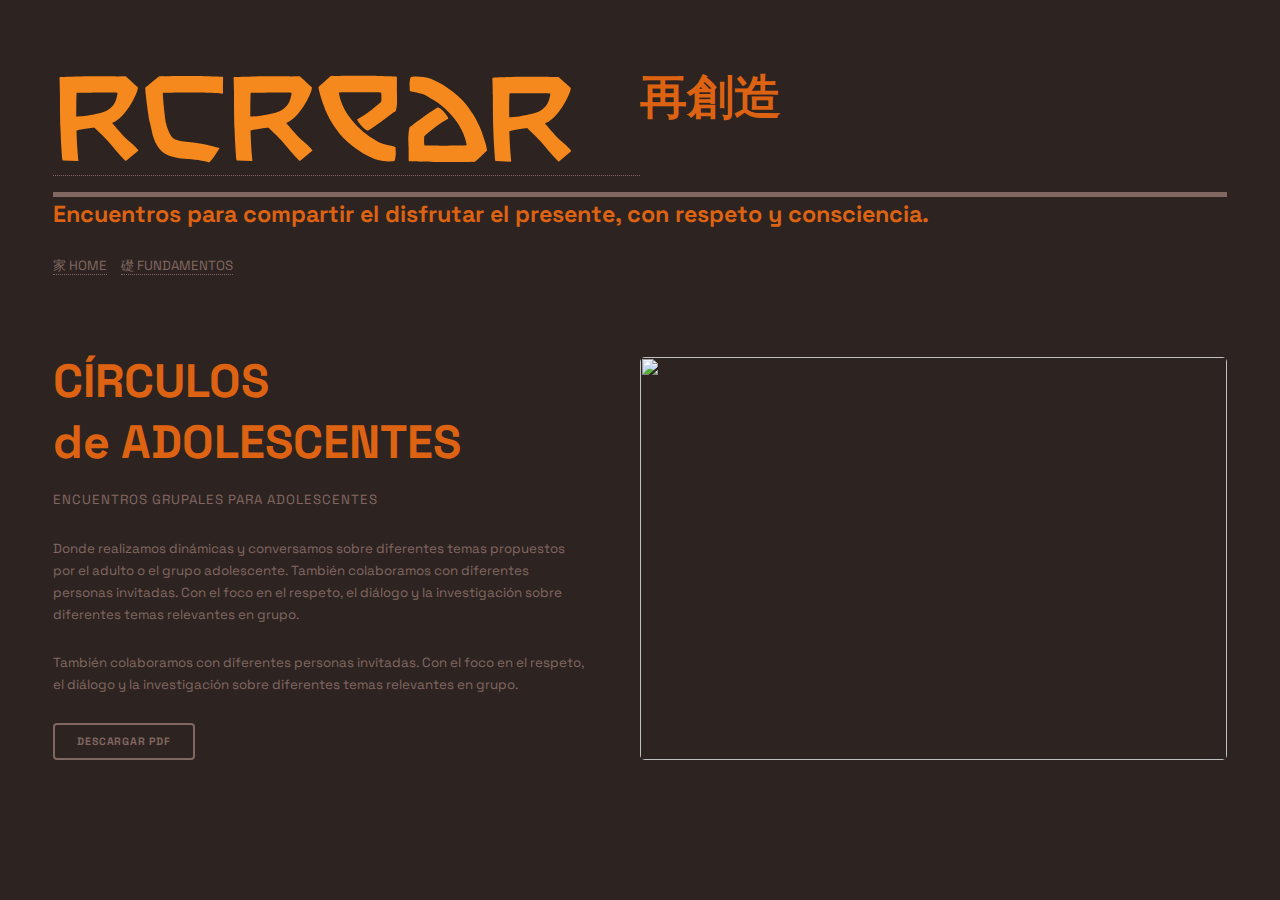
==== commit bffd9a9b: "n" ====
--- a/circulos.html
+++ b/circulos.html
@@ -24,7 +24,7 @@
 		<meta name="viewport" content="width=device-width, initial-scale=1, user-scalable=no" />
 		<link rel="stylesheet" href="assets/css/main.css" />
 	</head>
-	<body class="is-preload">
+	<body>
 
 		<!-- Wrapper -->
 			<div id="wrapper">
@@ -34,30 +34,37 @@
 						<div class="inner">
 
 							<!-- Header -->
-							<centered>
-								<header id="header">
-								<img src="images/logo.svg">
-								<right><h1>再創造</h1></right>
+							<header id="header">
+								<style>
+									#header a {
+										text-decoration: none;
+									}
+								</style>
+								<div class="logo-container">
+									<a href="http://www.rcrear.com/"> 
+										<img src="images/logo.svg" alt="RCREAR.COM">
+									</a>
+								</div>
+								<div class="title-container">
+									<h1>再創造</h1>
+								</div>
 							</header>
-						</centered>
-							<br>
-						<centered>
-							<h2>Encuentros para compartir el disfrutar el presente, con respeto y consciencia.</h2>
-							<ul class="icons">
-									<li><a href="index.html">家 HOME</a></li><li><a href="fundamentos.html">礎 FUNDAMENTOS</a></li>
+								<h2>Encuentros para compartir el disfrutar el presente, con respeto y consciencia.</h2>
+								<ul class="icons">
+										<li><a href="index.html">家 HOME</a></li><li><a href="fundamentos.html">礎 FUNDAMENTOS</a></li>
 
-									<li><a href="https://www.youtube.com/@rcrear" class="icon brands fa-youtube"><span class="label">YouTube</span></a></li>
-									
-									<li><a href="mailto:info@rcrear.com" class="icon fa-envelope"><span class="label">Email</span></a></li>
+										<li><a href="https://www.youtube.com/@rcrear" class="icon brands fa-youtube"><span class="label">YouTube</span></a></li>
+										
+										<li><a href="https://discord.gg/RdDKyjFRhg" class="icon brands fa-discord"><span class="label">Discord</span></a></li>
+										
+										<li><a href="mailto:info@rcrear.com" class="icon fa-envelope"><span class="label">Email</span></a></li>
 
+										<li><a href="https://chat.whatsapp.com/CSFJep5sKGAAvkjsVZSvLa" class="icon brands fa-whatsapp"><span class="label">WhatsApp</span></a></li>
 
-									<li><a href="https://chat.whatsapp.com/CSFJep5sKGAAvkjsVZSvLa" class="icon brands fa-whatsapp"><span class="label">WhatsApp</span></a></li>
+										<li><a href="https://www.instagram.com/rcrearoficial/" class="icon brands fa-instagram"><span class="label">Instagram</span></a></li>
 
-
-									<li><a href="https://www.instagram.com/rcrearoficial/" class="icon brands fa-instagram"><span class="label">Instagram</span></a></li>
-
-								</ul>
-						</centered>
+									</ul>
+							</centered>
 							
 							<!-- Banner -->
 							<section id="banner">
@@ -72,7 +79,7 @@
 									<p>También colaboramos con diferentes personas invitadas. Con el foco en el respeto, el diálogo y la investigación sobre diferentes temas relevantes en grupo.</p>
 
 									<ul class="actions">
-										<li><a href="images/circulos.pdf" download="your-document-name.docx" class="button big">Descargar PDF</a></li>
+										<li><a href="images/circulos.pdf" download="circulosadolescentes.pdf" class="button big">Descargar PDF</a></li>
 									</ul>
 								</div>
 								<span class="image object">
@@ -84,7 +91,7 @@
 					</div>
 
 				<!-- Sidebar -->
-					<div id="sidebar">
+				<div id="sidebar" class="inactive">
 						<div class="inner">
 
 							<!-- Menu -->
@@ -100,31 +107,33 @@
 								</nav>
 
 							<!-- Section -->
-								<section>
-									<header class="major">
-										<h2>話 CONTACTO</h2>
-									</header>
-									<p><strong>¡Te estemos esperando!</strong> Somos tribu y queremos hacer comunidad! ¡te animamos a que nos contactes y nos sigas en redes!</p>
-									<ul class="contact">
-										<li class="icon solid fa-envelope"><a href="mailto:info@rcrear.com">info@rcrear.com</a></li>
-										<li class="icon solid fa-phone"><a href="tel:0034640804348">640 80 43 48</a></li>
-										<li class="icon solid fa-home">barcelona, españa</li>
-									</ul>
-									<ul class="icons">
+							<section>
+								<header class="major">
+									<h2>話 CONTACTO</h2>
+								</header>
+								<p><strong>¡Te estemos esperando!</strong> Somos tribu y queremos hacer comunidad! ¡te animamos a que nos contactes y nos sigas en redes!</p>
+								<ul class="contact">
+									<li class="icon solid fa-envelope"><a href="mailto:info@rcrear.com">info@rcrear.com</a></li>
+									<li class="icon solid fa-phone"><a href="tel:0034640804348">640 80 43 48</a></li>
+									<li class="icon solid fa-home">Barcelona, España</li>
+								</ul>
+								<ul class="icons">
+									<li><a href="https://www.youtube.com/@rcrear" class="icon brands fa-youtube"><span class="label">YouTube</span></a></li>
+										
+										<li><a href="https://discord.gg/RdDKyjFRhg" class="icon brands fa-discord"><span class="label">Discord</span></a></li>
+										
 										<li><a href="mailto:info@rcrear.com" class="icon fa-envelope"><span class="label">Email</span></a></li>
-
 
 										<li><a href="https://chat.whatsapp.com/CSFJep5sKGAAvkjsVZSvLa" class="icon brands fa-whatsapp"><span class="label">WhatsApp</span></a></li>
 
+										<li><a href="https://www.instagram.com/rcrearoficial/" class="icon brands fa-instagram"><span class="label">Instagram</span></a></li>
+								</ul>
+							</section>
 
-										<li><a href="https://www.instagram.com/rcrearoficial/" class="icon brands fa-instagram"><span class="label">Instagram</span></a></li>
-									</ul>
-								</section>
-
-							<!-- Footer -->
-								<footer id="footer">
-									<p class="copyright">&copy; rcrear.com. all rights reserved. design: <a href="https://html5up.net">html5up</a>.</p>
-								</footer>
+						<!-- Footer -->
+							<footer id="footer">
+								<p class="copyright">&copy; rcrear.com all rights reserved. design: <a href="https://html5up.net">html5up</a>.</p>
+							</footer>
 
 						</div>
 					</div>
--- a/assets/css/main.css
+++ b/assets/css/main.css
@@ -93,7 +93,7 @@
 }
 
 body {
-  background: #c7c4c0;
+  background: #2d2422;
 }
 body.is-preload *, body.is-preload *:before, body.is-preload *:after, body.is-resizing *, body.is-resizing *:before, body.is-resizing *:after {
   -moz-animation: none !important;
@@ -108,7 +108,7 @@
 
 /* Type */
 body, input, select, textarea {
-  color: #d45b14;
+  color: #816761;
   font-family: "Space Grotesk", sans-serif;
   font-size: 13pt;
   font-weight: 400;
@@ -136,19 +136,19 @@
   -ms-transition: color 0.2s ease-in-out, border-bottom-color 0.2s ease-in-out;
   transition: color 0.2s ease-in-out, border-bottom-color 0.2s ease-in-out;
   border-bottom: dotted 1px;
-  color: #2e2e33;
+  color: #816761;
   text-decoration: none;
 }
 a:hover {
-  border-bottom-color: #2e2e33;
-  color: #2e2e33 !important;
+  border-bottom-color: #816761;
+  color: #816761 !important;
 }
 a:hover strong {
   color: inherit;
 }
 
 strong, b {
-  color: #2e2e33;
+  color: #dd6312;
   font-weight: 600;
 }
 
@@ -161,7 +161,7 @@
 }
 
 h1, h2, h3, h4, h5, h6 {
-  color: #2e2e33;
+  color: #dd6312;
   font-family: "Space Grotesk", sans-serif;
   font-weight: 700;
   line-height: 1.5;
@@ -231,16 +231,16 @@
 }
 
 blockquote {
-  border-left: solid 3px rgb(212, 88, 16);
+  border-left: solid 3px rgb(61, 59, 70);
   font-style: italic;
   margin: 0 0 2em 0;
   padding: 0.5em 0 0.5em 2em;
 }
 
 code {
-  background: rgba(218, 87, 12, 0.25);
+  background: rgba(129, 103, 97, 0.25);
   border-radius: 0.375em;
-  border: solid 1px rgb(212, 88, 16);
+  border: solid 1px rgb(61, 59, 70);
   font-family: "Space Grotesk", sans-serif;
   font-size: 0.9em;
   margin: 0 0.25em;
@@ -262,7 +262,7 @@
 
 hr {
   border: 0;
-  border-bottom: solid 1px rgb(212, 88, 16);
+  border-bottom: solid 1px rgb(61, 59, 70);
   margin: 2em 0;
 }
 hr.major {
@@ -1405,7 +1405,7 @@
   text-transform: uppercase;
 }
 header.major > :last-child {
-  border-bottom: solid 3px #2e2e33;
+  border-bottom: solid 3px #816761;
   display: inline-block;
   margin: 0 0 2em 0;
   padding: 0 0.75em 0.5em 0;
@@ -1420,7 +1420,7 @@
 }
 
 label {
-  color: #2e2e33;
+  color: #dd6312;
   display: block;
   font-size: 0.9em;
   font-weight: 600;
@@ -1439,10 +1439,10 @@
   -webkit-appearance: none;
   -ms-appearance: none;
   appearance: none;
-  background: #c7c4c0;
+  background: #2d2422;
   border-radius: 0.375em;
   border: none;
-  border: solid 1px rgb(212, 88, 16);
+  border: solid 1px rgb(61, 59, 70);
   color: inherit;
   display: block;
   outline: 0;
@@ -1468,12 +1468,12 @@
 input[type=url]:focus,
 select:focus,
 textarea:focus {
-  border-color: #2e2e33;
-  box-shadow: 0 0 0 1px #2e2e33;
+  border-color: #816761;
+  box-shadow: 0 0 0 1px #816761;
 }
 
 select {
-  background-image: url("data:image/svg+xml;charset=utf8,%3Csvg xmlns='http://www.w3.org/2000/svg' width='40' height='40' preserveAspectRatio='none' viewBox='0 0 40 40'%3E%3Cpath d='M9.4,12.3l10.4,10.4l10.4-10.4c0.2-0.2,0.5-0.4,0.9-0.4c0.3,0,0.6,0.1,0.9,0.4l3.3,3.3c0.2,0.2,0.4,0.5,0.4,0.9 c0,0.4-0.1,0.6-0.4,0.9L20.7,31.9c-0.2,0.2-0.5,0.4-0.9,0.4c-0.3,0-0.6-0.1-0.9-0.4L4.3,17.3c-0.2-0.2-0.4-0.5-0.4-0.9 c0-0.4,0.1-0.6,0.4-0.9l3.3-3.3c0.2-0.2,0.5-0.4,0.9-0.4S9.1,12.1,9.4,12.3z' fill='rgb(212, 88, 16)' /%3E%3C/svg%3E");
+  background-image: url("data:image/svg+xml;charset=utf8,%3Csvg xmlns='http://www.w3.org/2000/svg' width='40' height='40' preserveAspectRatio='none' viewBox='0 0 40 40'%3E%3Cpath d='M9.4,12.3l10.4,10.4l10.4-10.4c0.2-0.2,0.5-0.4,0.9-0.4c0.3,0,0.6,0.1,0.9,0.4l3.3,3.3c0.2,0.2,0.4,0.5,0.4,0.9 c0,0.4-0.1,0.6-0.4,0.9L20.7,31.9c-0.2,0.2-0.5,0.4-0.9,0.4c-0.3,0-0.6-0.1-0.9-0.4L4.3,17.3c-0.2-0.2-0.4-0.5-0.4-0.9 c0-0.4,0.1-0.6,0.4-0.9l3.3-3.3c0.2-0.2,0.5-0.4,0.9-0.4S9.1,12.1,9.4,12.3z' fill='rgb(61, 59, 70)' /%3E%3C/svg%3E");
   background-size: 1.25em;
   background-repeat: no-repeat;
   background-position: calc(100% - 1em) center;
@@ -1482,8 +1482,8 @@
   text-overflow: ellipsis;
 }
 select option {
-  color: #2e2e33;
-  background: #c7c4c0;
+  color: #dd6312;
+  background: #2d2422;
 }
 select:focus::-ms-value {
   background-color: transparent;
@@ -1522,7 +1522,7 @@
 input[type=checkbox] + label,
 input[type=radio] + label {
   text-decoration: none;
-  color: #d45b14;
+  color: #816761;
   cursor: pointer;
   display: inline-block;
   font-size: 1em;
@@ -1546,9 +1546,9 @@
 }
 input[type=checkbox] + label:before,
 input[type=radio] + label:before {
-  background: #c7c4c0;
+  background: #2d2422;
   border-radius: 0.375em;
-  border: solid 1px rgb(212, 88, 16);
+  border: solid 1px rgb(61, 59, 70);
   content: "";
   display: inline-block;
   font-size: 0.8em;
@@ -1562,15 +1562,15 @@
 }
 input[type=checkbox]:checked + label:before,
 input[type=radio]:checked + label:before {
-  background: #2e2e33;
-  border-color: #2e2e33;
-  color: #c7c4c0;
+  background: #dd6312;
+  border-color: #dd6312;
+  color: #2d2422;
   content: "\f00c";
 }
 input[type=checkbox]:focus + label:before,
 input[type=radio]:focus + label:before {
-  border-color: #2e2e33;
-  box-shadow: 0 0 0 1px #2e2e33;
+  border-color: #816761;
+  box-shadow: 0 0 0 1px #816761;
 }
 
 input[type=checkbox] + label:before {
@@ -1582,29 +1582,29 @@
 }
 
 ::-webkit-input-placeholder {
-  color: #2e2e33 !important;
+  color: #816761 !important;
   opacity: 1;
 }
 
 :-moz-placeholder {
-  color: #2e2e33 !important;
+  color: #816761 !important;
   opacity: 1;
 }
 
 ::-moz-placeholder {
-  color: #2e2e33 !important;
+  color: #816761 !important;
   opacity: 1;
 }
 
 :-ms-input-placeholder {
-  color: #2e2e33 !important;
+  color: #816761 !important;
   opacity: 1;
 }
 
 /* Box */
 .box {
   border-radius: 0.375em;
-  border: solid 1px rgb(212, 88, 16);
+  border: solid 1px rgb(61, 59, 70);
   margin-bottom: 2em;
   padding: 1.5em;
 }
@@ -1733,7 +1733,7 @@
   padding-left: 0;
 }
 ul.alt li {
-  border-top: solid 1px rgb(212, 88, 16);
+  border-top: solid 1px rgb(61, 59, 70);
   padding: 0.5em 0;
 }
 ul.alt li:first-child {
@@ -1840,7 +1840,7 @@
 }
 ul.contact li {
   text-decoration: none;
-  border-top: solid 1px rgb(212, 88, 16);
+  border-top: solid 1px rgb(61, 59, 70);
   margin: 1.5em 0 0 0;
   padding: 1.5em 0 0 3em;
   position: relative;
@@ -1858,7 +1858,7 @@
   font-weight: 400;
 }
 ul.contact li:before {
-  color: #2e2e33;
+  color: #816761;
   display: inline-block;
   font-size: 1.5em;
   height: 1.125em;
@@ -1910,14 +1910,14 @@
   text-align: center;
 }
 ul.pagination li > .page.active {
-  background-color: #2e2e33;
-  color: #c7c4c0 !important;
+  background-color: #816761;
+  color: #2d2422 !important;
 }
 ul.pagination li > .page.active:hover {
-  background-color: #35353b;
+  background-color: #8a6e68;
 }
 ul.pagination li > .page.active:active {
-  background-color: #27272b;
+  background-color: #78605a;
 }
 ul.pagination li:first-child {
   padding-right: 0.75em;
@@ -1945,34 +1945,34 @@
   width: 100%;
 }
 table tbody tr {
-  border: solid 1px rgb(212, 88, 16);
+  border: solid 1px rgb(61, 59, 70);
   border-left: 0;
   border-right: 0;
 }
 table tbody tr:nth-child(2n+1) {
-  background-color: rgba(218, 87, 12, 0.25);
+  background-color: rgba(129, 103, 97, 0.25);
 }
 table td {
   padding: 0.75em 0.75em;
 }
 table th {
-  color: #2e2e33;
+  color: #dd6312;
   font-size: 0.9em;
   font-weight: 600;
   padding: 0 0.75em 0.75em 0.75em;
   text-align: left;
 }
 table thead {
-  border-bottom: solid 2px rgb(212, 88, 16);
+  border-bottom: solid 2px rgb(61, 59, 70);
 }
 table tfoot {
-  border-top: solid 2px rgb(212, 88, 16);
+  border-top: solid 2px rgb(61, 59, 70);
 }
 table.alt {
   border-collapse: separate;
 }
 table.alt tbody tr td {
-  border: solid 1px rgb(212, 88, 16);
+  border: solid 1px rgb(61, 59, 70);
   border-left-width: 0;
   border-top-width: 0;
 }
@@ -2006,8 +2006,8 @@
   background-color: transparent;
   border-radius: 0.375em;
   border: 0;
-  box-shadow: inset 0 0 0 2px #2e2e33;
-  color: #2e2e33 !important;
+  box-shadow: inset 0 0 0 2px #816761;
+  color: #816761 !important;
   cursor: pointer;
   display: inline-block;
   font-family: "Space Grotesk", sans-serif;
@@ -2027,14 +2027,14 @@
 input[type=button]:hover,
 button:hover,
 .button:hover {
-  background-color: rgba(46, 46, 51, 0.05);
+  background-color: rgba(129, 103, 97, 0.05);
 }
 input[type=submit]:active,
 input[type=reset]:active,
 input[type=button]:active,
 button:active,
 .button:active {
-  background-color: rgba(46, 46, 51, 0.15);
+  background-color: rgba(129, 103, 97, 0.15);
 }
 input[type=submit].icon:before,
 input[type=reset].icon:before,
@@ -2071,23 +2071,23 @@
 input[type=button].primary,
 button.primary,
 .button.primary {
-  background-color: #2e2e33;
+  background-color: #816761;
   box-shadow: none;
-  color: #c7c4c0 !important;
+  color: #2d2422 !important;
 }
 input[type=submit].primary:hover,
 input[type=reset].primary:hover,
 input[type=button].primary:hover,
 button.primary:hover,
 .button.primary:hover {
-  background-color: #35353b;
+  background-color: #8a6e68;
 }
 input[type=submit].primary:active,
 input[type=reset].primary:active,
 input[type=button].primary:active,
 button.primary:active,
 .button.primary:active {
-  background-color: #27272b;
+  background-color: #78605a;
 }
 input[type=submit].disabled, input[type=submit]:disabled,
 input[type=reset].disabled,
@@ -2104,7 +2104,7 @@
 
 /* Mini Posts */
 .mini-posts article {
-  border-top: solid 1px rgb(212, 88, 16);
+  border-top: solid 1px rgb(61, 59, 70);
   margin-top: 2em;
   padding-top: 2em;
 }
@@ -2174,7 +2174,7 @@
   width: 10em;
 }
 .features article .icon:before {
-  color: #2e2e33;
+  color: #816761;
   font-size: 2.75rem;
   position: relative;
   top: 0.05em;
@@ -2185,7 +2185,7 @@
   -ms-transform: rotate(45deg);
   transform: rotate(45deg);
   border-radius: 0.25rem;
-  border: solid 2px rgb(212, 88, 16);
+  border: solid 2px rgb(61, 59, 70);
   content: "";
   display: block;
   height: 7em;
@@ -2303,7 +2303,7 @@
   width: calc(33.3333333333% - 6em);
 }
 .posts article:before {
-  background: rgb(212, 88, 16);
+  background: rgb(61, 59, 70);
   content: "";
   display: block;
   height: calc(100% + 6em);
@@ -2313,7 +2313,7 @@
   width: 1px;
 }
 .posts article:after {
-  background: rgb(212, 88, 16);
+  background: rgb(61, 59, 70);
   bottom: -3em;
   content: "";
   display: block;
@@ -2451,7 +2451,7 @@
 }
 #main > .inner > section {
   padding: 6em 0 4em 0;
-  border-top: solid 2px rgb(212, 88, 16);
+  border-top: solid 2px rgb(61, 59, 70);
 }
 #main > .inner > section:first-of-type {
   border-top: 0 !important;
@@ -2503,7 +2503,7 @@
   -webkit-transform: scaleX(-1);
   -ms-transform: scaleX(-1);
   transform: scaleX(-1);
-  color: #d45b14;
+  color: #816761;
   content: "\f002";
   cursor: default;
   display: block;
@@ -2534,7 +2534,7 @@
   -webkit-transition: margin-left 0.5s ease, box-shadow 0.5s ease;
   -ms-transition: margin-left 0.5s ease, box-shadow 0.5s ease;
   transition: margin-left 0.5s ease, box-shadow 0.5s ease;
-  background-color: #252631;
+  background-color: #3a2e2c;
   font-size: 0.9em;
   position: relative;
   width: 26em;
@@ -2548,7 +2548,7 @@
   width: 26em;
 }
 #sidebar > .inner > * {
-  border-bottom: solid 2px rgb(212, 88, 16);
+  border-bottom: solid 2px rgb(61, 59, 70);
   margin: 0 0 3.5em 0;
   padding: 0 0 3.5em 0;
 }
@@ -2561,7 +2561,7 @@
   padding-bottom: 0;
 }
 #sidebar > .inner > .alt {
-  background-color: #21212b;
+  background-color: #342928;
   border-bottom: 0;
   margin: -2.2222222222em 0 4.4444444444em -2.2222222222em;
   padding: 2.2222222222em;
@@ -2687,14 +2687,14 @@
     width: 7.25em;
   }
   #sidebar .toggle:before {
-    color: #d45b14;
+    color: #816761;
     margin-left: -0.0625em;
     margin-top: -0.25em;
     font-size: 1.1rem;
     z-index: 1;
   }
   #sidebar .toggle:after {
-    background: rgba(246, 195, 164, 0.75);
+    background: rgba(210, 198, 195, 0.75);
     border-radius: 0.375em;
     content: "";
     height: 3.5em;
@@ -2711,7 +2711,7 @@
   display: -webkit-flex;
   display: -ms-flex;
   display: flex;
-  border-bottom: solid 5px #2e2e33;
+  border-bottom: solid 5px #816761;
   padding: 6em 0 1em 0;
   position: relative;
 }
@@ -2845,7 +2845,7 @@
 
 /* Footer */
 #footer .copyright {
-  color: #2e2e33;
+  color: #816761;
   font-size: 0.9em;
 }
 #footer .copyright a {
@@ -2858,7 +2858,7 @@
   -webkit-user-select: none;
   -ms-user-select: none;
   user-select: none;
-  color: #2e2e33;
+  color: #dd6312;
   font-family: "Space Grotesk", sans-serif;
   font-weight: 400;
   letter-spacing: 0.075em;
@@ -2876,7 +2876,7 @@
   padding: 0.625em 0;
 }
 #menu ul a:hover, #menu ul span:hover {
-  color: #2e2e33;
+  color: #816761;
 }
 #menu ul a.opener, #menu ul span.opener {
   -moz-transition: color 0.2s ease-in-out;
@@ -2904,13 +2904,13 @@
   -webkit-transition: color 0.2s ease-in-out, -webkit-transform 0.2s ease-in-out;
   -ms-transition: color 0.2s ease-in-out, -ms-transform 0.2s ease-in-out;
   transition: color 0.2s ease-in-out, transform 0.2s ease-in-out;
-  color: #2e2e33;
+  color: #816761;
   content: "\f078";
   position: absolute;
   right: 0;
 }
 #menu ul a.opener:hover:before, #menu ul span.opener:hover:before {
-  color: #2e2e33;
+  color: #816761;
 }
 #menu ul a.opener.active + ul, #menu ul span.opener.active + ul {
   display: block;
@@ -2922,12 +2922,12 @@
   transform: rotate(-180deg);
 }
 #menu > ul > li {
-  border-top: solid 1px rgb(212, 88, 16);
+  border-top: solid 1px rgb(61, 59, 70);
   margin: 0.5em 0 0 0;
   padding: 0.5em 0 0 0;
 }
 #menu > ul > li > ul {
-  color: #2e2e33;
+  color: #816761;
   display: none;
   margin: 0.5em 0 1.5em 0;
   padding-left: 1em;
